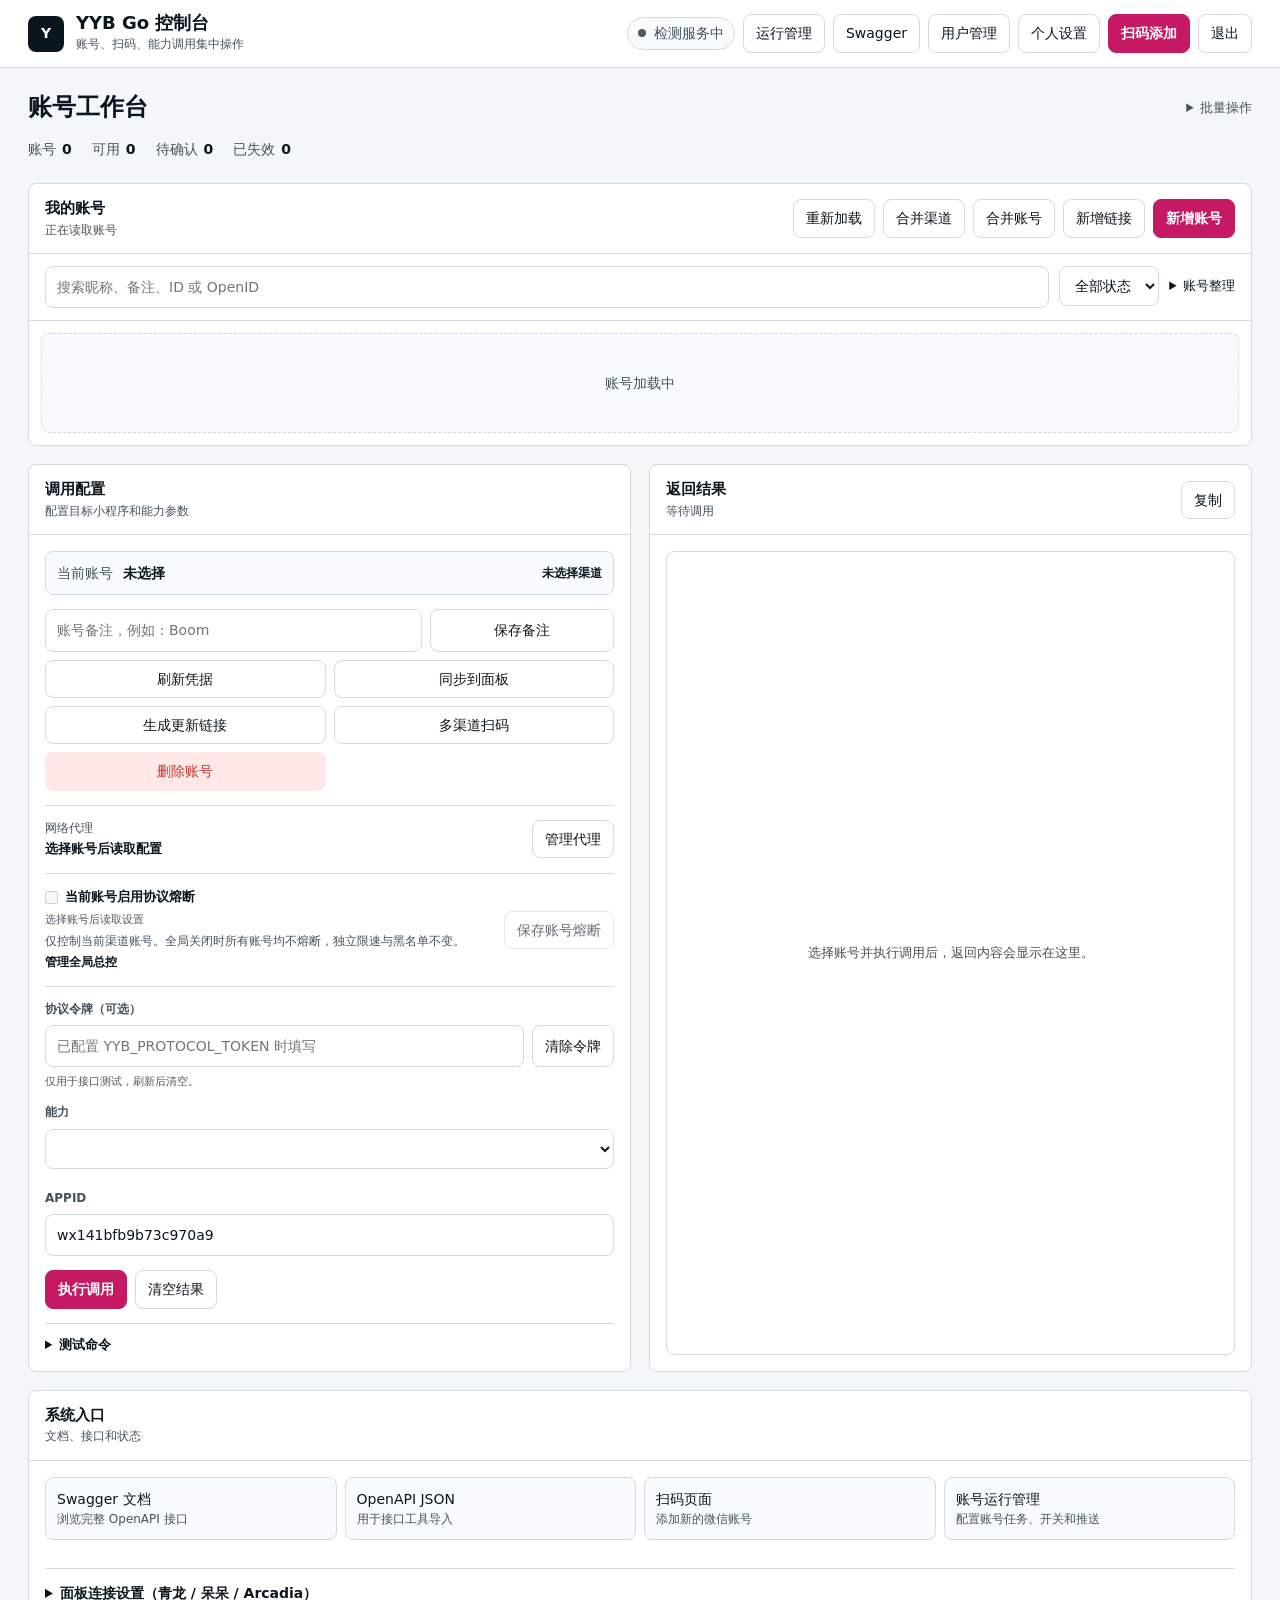
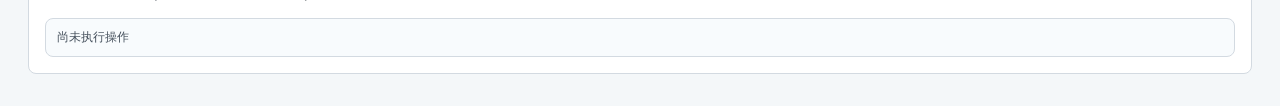
==== resource/templates/index.html @ 667f65d4 "feat(proxy): 出口探测、LongLink 探测与品赞/巨量配置库 本地版本 99.3.2，基于上游 v0.3.4；fork 主版本 99 不占用上游版本号。  - 小程序调用默认跟随账号连" ====
<!DOCTYPE html>
<html lang="zh-CN">
<head>
  <meta charset="UTF-8">
  <meta name="viewport" content="width=device-width, initial-scale=1.0">
  <title>工作台 - YYB Go</title>
  <link rel="stylesheet" href="/static/css/platform.css?v=20261109-ui">
  <link rel="stylesheet" href="/static/css/skin-clean.css?v=20261103-skin">
  <script>try{if(localStorage.getItem("yyb-skin")==="clean")document.documentElement.dataset.skin="clean"}catch(e){}</script>
  <style>
    :root {
      color-scheme: light;
      --bg: oklch(1 0 0);
      --bg-soft: oklch(0.974 0.004 250);
      --surface: oklch(0.986 0.004 250);
      --surface-strong: oklch(0.948 0.009 250);
      --ink: oklch(0.19 0.025 252);
      --muted: oklch(0.43 0.025 252);
      --faint: oklch(0.46 0.018 252);
      --line: oklch(0.885 0.012 250);
      --primary: oklch(0.54 0.205 3);
      --primary-hover: oklch(0.48 0.195 3);
      --accent: oklch(0.44 0.112 190);
      --accent-soft: oklch(0.94 0.027 190);
      --success: oklch(0.55 0.135 145);
      --success-soft: oklch(0.94 0.035 145);
      --warning: oklch(0.68 0.135 78);
      --warning-soft: oklch(0.955 0.04 78);
      --danger: oklch(0.55 0.18 25);
      --danger-soft: oklch(0.955 0.032 25);
      --code-bg: oklch(0.16 0.022 252);
      --code-ink: oklch(0.96 0.006 250);
      --radius: 8px;
      --topbar-h: 68px;
    }

    * {
      box-sizing: border-box;
    }

    html {
      height: 100%;
    }

    body {
      min-height: 100%;
      margin: 0;
      background: var(--bg-soft);
      color: var(--ink);
      font-family: ui-sans-serif, system-ui, -apple-system, BlinkMacSystemFont, "Segoe UI", "Microsoft YaHei", sans-serif;
      font-size: 14px;
      line-height: 1.45;
    }

    button,
    input,
    select,
    textarea {
      font: inherit;
    }

    button {
      cursor: pointer;
    }

    .app {
      min-height: 100vh;
      display: flex;
      flex-direction: column;
    }

    .topbar {
      height: var(--topbar-h);
      display: flex;
      align-items: center;
      justify-content: space-between;
      gap: 18px;
      padding: 0 28px;
      background: var(--bg);
      border-bottom: 1px solid var(--line);
      position: sticky;
      top: 0;
      z-index: 10;
    }

    .brand {
      display: flex;
      align-items: center;
      gap: 12px;
      min-width: 0;
    }

    .mark {
      width: 36px;
      height: 36px;
      border-radius: var(--radius);
      display: grid;
      place-items: center;
      background: var(--ink);
      color: var(--bg);
      font-weight: 800;
      letter-spacing: 0;
    }

    .brand-title {
      margin: 0;
      font-size: 18px;
      font-weight: 760;
      letter-spacing: 0;
      line-height: 1.1;
    }

    .brand-subtitle {
      margin-top: 3px;
      color: var(--muted);
      font-size: 12px;
      white-space: nowrap;
      overflow: hidden;
      text-overflow: ellipsis;
    }

    .top-actions,
    .panel-actions,
    .inline-actions {
      display: flex;
      align-items: center;
      gap: 8px;
      flex-wrap: wrap;
    }

    .btn {
      min-height: 36px;
      border: 1px solid transparent;
      border-radius: var(--radius);
      padding: 8px 12px;
      display: inline-flex;
      align-items: center;
      justify-content: center;
      gap: 7px;
      background: var(--bg);
      color: var(--ink);
      text-decoration: none;
      transition: background 160ms ease, border-color 160ms ease, color 160ms ease;
    }

    .btn:hover {
      background: var(--surface-strong);
    }

    .btn:focus-visible,
    .account-card:focus-visible,
    .quick-link:focus-visible {
      outline: 3px solid oklch(0.82 0.08 190);
      outline-offset: 2px;
    }

    .btn.primary {
      background: var(--primary);
      color: var(--bg);
      border-color: var(--primary);
      font-weight: 700;
    }

    .btn.primary:hover {
      background: var(--primary-hover);
      border-color: var(--primary-hover);
    }

    .btn.secondary {
      border-color: var(--line);
    }

    .btn.danger {
      color: var(--danger);
      border-color: var(--danger-soft);
      background: var(--danger-soft);
    }

    .btn:disabled {
      cursor: not-allowed;
      opacity: 0.62;
    }

    .status-pill {
      min-height: 30px;
      border-radius: 999px;
      display: inline-flex;
      align-items: center;
      gap: 8px;
      padding: 5px 10px;
      border: 1px solid var(--line);
      color: var(--muted);
      background: var(--surface);
      white-space: nowrap;
    }

    .status-dot {
      width: 8px;
      height: 8px;
      border-radius: 50%;
      background: var(--faint);
      flex: 0 0 auto;
    }

    .status-pill.ok .status-dot,
    .account-status.alive .status-dot {
      background: var(--success);
    }

    .status-pill.bad .status-dot,
    .account-status.expired .status-dot {
      background: var(--danger);
    }

    .account-status.warning .status-dot {
      background: var(--warning);
    }

    .shell {
      width: min(1440px, 100%);
      margin: 0 auto;
      padding: 22px 28px 32px;
      display: grid;
      grid-template-columns: minmax(0, 1fr);
      gap: 18px;
    }

    .overview {
      display: grid;
      grid-template-columns: minmax(0, 1fr) auto;
      gap: 18px;
      align-items: stretch;
    }

    .summary {
      min-width: 0;
      padding: 0;
      display: grid;
      gap: 8px;
    }

    .summary h2 {
      margin: 0;
      font-size: 24px;
      font-weight: 760;
      letter-spacing: 0;
      text-wrap: balance;
    }

    .stat-row {
      display: flex;
      flex-wrap: wrap;
      gap: 8px;
    }

    .stat-chip {
      min-height: 32px;
      display: inline-flex;
      align-items: center;
      gap: 6px;
      padding: 2px 12px 2px 0;
      color: var(--muted);
    }

    .stat-chip strong {
      color: var(--ink);
      font-weight: 760;
    }

    .quick-actions {
      align-self: start;
      color: var(--muted);
    }
    .quick-actions summary, .account-maintenance summary { cursor:pointer; padding:9px 0; font-size:13px; }
    .quick-actions .inline-actions, .account-maintenance .inline-actions { margin-top:8px; }
    .account-filters { display:flex; flex-wrap:wrap; align-items:start; gap:10px; padding:12px 16px; border-bottom:1px solid var(--line); }
    .account-search { flex:1 1 240px; }
    .account-maintenance .inline-actions { flex-direction:column; }
    .account-filters .input { min-height:40px; }
    .account-maintenance summary { padding:0; line-height:40px; }
    #accountWorkspace, #callWorkspace { scroll-margin-top:80px; }
    .mobile-account-actions { display:none; }
    .sr-only { position:absolute; width:1px; height:1px; overflow:hidden; clip-path:inset(50%); white-space:nowrap; }

    .account-band,
    .panel {
      background: var(--bg);
      border: 1px solid var(--line);
      border-radius: var(--radius);
    }

    .section-head {
      min-height: 58px;
      display: flex;
      align-items: center;
      justify-content: space-between;
      gap: 14px;
      padding: 14px 16px;
      border-bottom: 1px solid var(--line);
    }

    .section-title {
      display: grid;
      gap: 2px;
      min-width: 0;
    }

    .section-title h3 {
      margin: 0;
      font-size: 15px;
      font-weight: 760;
      letter-spacing: 0;
    }

    .section-title p {
      margin: 0;
      color: var(--muted);
      font-size: 12px;
      white-space: nowrap;
      overflow: hidden;
      text-overflow: ellipsis;
    }

    .account-strip {
      padding: 12px;
      display: grid;
      grid-template-columns: repeat(auto-fill, minmax(min(100%, 260px), 1fr));
      gap: 12px;
      align-content: start;
      align-items: stretch;
      min-height: 112px;
    }

    .account-card {
      position: relative;
      isolation: isolate;
      overflow: hidden;
      width: 100%;
      min-width: 0;
      padding: 12px;
      border: 1px solid var(--line);
      border-radius: 10px;
      background: var(--surface);
      color: var(--ink);
      text-align: left;
      display: grid;
      grid-template-columns: 32px minmax(0, 1fr);
      /* identity / lifecycle (takes the slack) / actions, so actions line up across a row */
      grid-template-rows: auto minmax(0, 1fr) auto;
      gap: 10px;
      align-items: start;
      transition: background 180ms cubic-bezier(0.25, 1, 0.5, 1), border-color 180ms cubic-bezier(0.25, 1, 0.5, 1), box-shadow 180ms cubic-bezier(0.25, 1, 0.5, 1);
    }

    .account-card.alive {
      border-color: var(--line);
      background: var(--bg);
    }

    .account-card.alive .account-status {
      color: oklch(0.43 0.12 145);
      font-weight: 680;
    }

    .account-card.warning {
      background: oklch(0.99 0.008 82);
    }

    .account-card.warning .account-status {
      color: oklch(0.47 0.11 72);
      font-weight: 680;
    }

    .account-card.expired {
      background: var(--bg-soft);
    }

    .account-card.expired .avatar,
    .account-card.expired .account-main {
      opacity: 1;
      filter: grayscale(0.88) saturate(0.35);
      transition: opacity 420ms cubic-bezier(0.25, 1, 0.5, 1), filter 420ms cubic-bezier(0.25, 1, 0.5, 1);
    }

    .account-card.expired .account-status {
      color: oklch(0.42 0.12 24);
      font-weight: 760;
    }

    .account-card.expired::after {
      content: attr(data-state-label);
      position: absolute;
      right: 16px;
      top: 100px;
      z-index: 2;
      padding: 4px 10px 3px;
      border: 3px double oklch(0.49 0.19 24 / 0.72);
      border-radius: 4px;
      color: oklch(0.45 0.2 24 / 0.76);
      background: oklch(0.97 0.02 24 / 0.48);
      box-shadow: 0 0 0 1px oklch(0.99 0 0 / 0.5), 0 2px 8px oklch(0.35 0.12 24 / 0.12);
      font-size: 13px;
      font-weight: 900;
      letter-spacing: 0.16em;
      line-height: 1.1;
      text-indent: 0.16em;
      transform: rotate(-13deg);
      pointer-events: none;
    }

    .account-card.expired.expired-alert {
      animation: expired-neon-alert 2.35s cubic-bezier(0.22, 1, 0.36, 1);
    }

    .account-card.expired.expired-alert::after {
      animation: expired-stamp-in 720ms cubic-bezier(0.16, 1, 0.3, 1) 260ms both;
    }

    .account-card.expired.expired-alert .avatar,
    .account-card.expired.expired-alert .account-main {
      animation: expired-content-dim 2.35s cubic-bezier(0.22, 1, 0.36, 1);
    }

    @keyframes expired-neon-alert {
      0%, 22% {
        border-color: oklch(0.61 0.24 24);
        background: oklch(0.965 0.04 24);
        box-shadow: 0 0 0 2px oklch(0.68 0.25 24 / 0.34), 0 0 22px oklch(0.61 0.25 24 / 0.56), inset 0 0 18px oklch(0.65 0.19 24 / 0.12);
      }
      38% {
        border-color: oklch(0.78 0.08 24);
        box-shadow: 0 0 0 1px oklch(0.68 0.21 24 / 0.18), 0 0 7px oklch(0.61 0.25 24 / 0.2);
      }
      52% {
        border-color: oklch(0.62 0.21 24);
        background: oklch(0.965 0.026 24);
        box-shadow: 0 0 0 2px oklch(0.68 0.22 24 / 0.24), 0 0 15px oklch(0.61 0.23 24 / 0.34);
      }
      100% {
        border-color: oklch(0.78 0.025 20);
        background: oklch(0.94 0.008 20);
        box-shadow: inset 0 0 0 1px oklch(0.74 0.03 20 / 0.22);
      }
    }

    @keyframes expired-stamp-in {
      0% { opacity: 0; transform: rotate(-13deg) scale(1.42); filter: blur(2px); }
      54% { opacity: 0.96; transform: rotate(-13deg) scale(0.96); filter: blur(0); }
      100% { opacity: 1; transform: rotate(-13deg) scale(1); filter: blur(0); }
    }

    @keyframes expired-content-dim {
      0%, 32% { opacity: 0.92; filter: grayscale(0.15) saturate(0.9); }
      100% { opacity: 1; filter: grayscale(0.88) saturate(0.35); }
    }

    .account-card.refreshed-success {
      animation: refresh-success-pulse 1.8s cubic-bezier(0.22, 1, 0.36, 1);
    }
    @keyframes refresh-success-pulse {
      0% {
        box-shadow: 0 0 0 3px oklch(0.65 0.2 145 / 0.55), 0 8px 24px oklch(0.65 0.2 145 / 0.2);
        border-color: oklch(0.65 0.2 145);
      }
      100% {
        box-shadow: 0 3px 10px oklch(0.2 0.025 252 / .06);
      }
    }

    .account-card:hover {
      border-color: oklch(0.79 0.025 250);
      box-shadow: 0 3px 10px oklch(0.2 0.025 252 / .06);
    }

    .account-card.expired:hover {
      background: oklch(0.955 0.01 20);
      border-color: oklch(0.69 0.08 24);
    }

    .account-card.selected {
      background: oklch(0.978 0.01 3);
      border-color: oklch(0.7 0.13 3);
      box-shadow: 0 0 0 1px oklch(0.7 0.13 3 / .15);
    }

    .account-card.expired.selected {
      background: oklch(0.962 0.008 20);
      box-shadow: inset 0 0 0 1px oklch(0.72 0.07 24);
    }

    .avatar {
      width: 32px;
      height: 32px;
      border-radius: 10px;
      overflow: hidden;
      background: var(--surface-strong);
      border: 1px solid var(--line);
      display: grid;
      place-items: center;
      color: var(--muted);
      font-weight: 760;
    }

    .avatar img {
      width: 100%;
      height: 100%;
      object-fit: cover;
      display: block;
    }

    .account-main {
      min-width: 0;
      display: grid;
      gap: 3px;
    }

    .account-header {
      min-width: 0;
      min-height: 24px;
      display: flex;
      align-items: center;
      justify-content: space-between;
      gap: 8px;
    }

    .account-header-tools { display:flex;align-items:center;gap:7px;flex-shrink:0; }
    .scan-channel-badge { display:inline-flex;align-items:center;justify-content:center;width:23px;height:23px;border:1px solid var(--border,#d9e3e5);border-radius:7px;background:#fff; }
    .scan-channel-badge img { width:17px;height:17px;object-fit:contain; }

    .account-name {
      min-width: 0;
      overflow: hidden;
      text-overflow: ellipsis;
      white-space: nowrap;
      font-weight: 760;
    }
    .account-select { border:0; padding:0; background:transparent; color:inherit; font:inherit; font-size:14px; font-weight:650; text-align:left; cursor:pointer; }
    .account-select::after { content:""; position:absolute; inset:0; z-index:1; }
    .account-card:focus-within { outline:2px solid var(--platform-accent); outline-offset:3px; }

    .account-status {
      display: inline-flex;
      align-items: center;
      gap: 7px;
      color: var(--muted);
      font-size: 12px;
      white-space: nowrap;
      flex: 0 0 auto;
    }
    .account-status-toggle { position:relative; z-index:3; border:0; border-radius:4px; padding:3px 5px; background:transparent; cursor:pointer; font:inherit; font-size:12px; }
    .account-status-toggle:hover, .account-status-toggle[aria-expanded="true"] { background:var(--warning-soft); }
    .account-status-toggle svg { width:12px; height:12px; fill:none; stroke:currentColor; stroke-width:1.7; }
    .account-row-actions { grid-column:1 / -1; display:flex; justify-content:flex-end; align-items:center; gap:6px; }
    .account-row-actions .btn { position:relative; z-index:3; min-height:32px; padding:6px 10px; }

    .account-confirm-actions {
      grid-column:1 / -1;
      display: flex;
      align-items:center;
      gap: 8px;
      border-top:1px solid var(--line);
      padding-top:8px;
      font-size:12px;
      color:var(--muted);
    }
    .account-confirm-actions > span { margin-right:auto; }

    .account-confirm-actions .btn {
      position:relative;
      z-index:3;
      min-height: 34px;
      padding: 5px 9px;
      font-size: 12px;
    }

    .account-meta {
      color: var(--faint);
      font-size: 12px;
      overflow: hidden;
      text-overflow: ellipsis;
      white-space: nowrap;
    }

    .account-openid {
      color: var(--muted);
      font-family: ui-monospace, SFMono-Regular, Menlo, Consolas, "Liberation Mono", monospace;
      font-size: 11px;
      line-height: 1.45;
      overflow: hidden;
      text-overflow: ellipsis;
      white-space: nowrap;
    }

    .empty-state {
      grid-column: 1 / -1;
      min-height: 100px;
      display: grid;
      place-items: center;
      color: var(--muted);
      border: 1px dashed var(--line);
      border-radius: var(--radius);
      background: var(--surface);
      padding: 18px;
      text-align: center;
    }

    .work-grid {
      display: grid;
      grid-template-columns: minmax(360px, 0.95fr) minmax(420px, 1.15fr) minmax(260px, 0.65fr);
      gap: 18px;
      align-items: stretch;
    }

    .panel-body {
      padding: 16px;
      display: grid;
      gap: 14px;
    }

    .form-grid {
      display: grid;
      gap: 14px;
    }

    .field {
      display: grid;
      gap: 7px;
    }

    .field label {
      color: var(--muted);
      font-size: 12px;
      font-weight: 680;
    }

    .protocol-token-control { display: flex; gap: 8px; }
    .protocol-token-control .input { min-width: 0; }
    .protocol-token-control .btn { flex-shrink: 0; }
    #protocolTokenInput[aria-invalid="true"] { border-color: var(--danger); }

    .input,
    .select,
    .textarea {
      width: 100%;
      border: 1px solid var(--line);
      border-radius: var(--radius);
      background: var(--bg);
      color: var(--ink);
      padding: 10px 11px;
      outline: none;
      transition: border-color 160ms ease, background 160ms ease;
    }

    .input:focus,
    .select:focus,
    .textarea:focus {
      border-color: var(--accent);
      background: var(--surface);
    }

    .textarea {
      min-height: 164px;
      resize: vertical;
      font-family: ui-monospace, SFMono-Regular, Menlo, Consolas, "Liberation Mono", monospace;
      line-height: 1.55;
      font-size: 13px;
    }

    .selected-account {
      min-height: 44px;
      border: 1px solid var(--line);
      border-radius: var(--radius);
      background: var(--surface);
      padding: 10px 11px;
      display: flex;
      align-items: center;
      justify-content: space-between;
      gap: 10px;
      color: var(--muted);
    }

    .selected-account strong {
      flex: 1;
      min-width: 0;
      color: var(--ink);
      overflow: hidden;
      text-overflow: ellipsis;
      white-space: nowrap;
    }

    .test-provider { flex-shrink: 0; font-size: 12px; font-weight: 700; color: var(--ink); }
    .test-command { min-width: 0; border-top: 1px solid var(--line); padding-top: 12px; }
    .test-command summary { cursor: pointer; font-size: 13px; font-weight: 650; }
    .command-toolbar { display: flex; flex-wrap: wrap; align-items: center; gap: 8px; margin: 12px 0 8px; }
    .command-toolbar label { font-size: 12px; color: var(--muted); }
    .command-toolbar .select { width: auto; flex: 1; min-width: 100px; }
    .command-preview { max-height: 260px; overflow: auto; margin: 0; padding: 12px; border-radius: var(--radius); background: var(--code-bg); color: var(--code-ink); font: 12px/1.6 ui-monospace, Consolas, monospace; white-space: pre-wrap; overflow-wrap: anywhere; }
    .test-command .field-note { display: block; margin-top: 8px; line-height: 1.6; }

    .account-tools {
      display: grid;
      grid-template-columns: repeat(6, minmax(0, 1fr));
      gap: 8px;
    }

    .account-tools .input { grid-column: span 4; min-width: 0; }
    .account-tools .btn { grid-column: span 3; }
    .account-tools #saveRemarkBtn { grid-column: span 2; }

    .proxy-summary {
      display: flex;
      align-items: center;
      justify-content: space-between;
      gap: 12px;
      padding-top: 14px;
      border-top: 1px solid var(--line);
    }

    .proxy-summary + .form-grid { padding-top: 14px; border-top: 1px solid var(--line); }

    .proxy-summary-copy { min-width: 0; }
    .proxy-summary-copy span { display: block; margin-bottom: 3px; color: var(--muted); font-size: 12px; }
    .proxy-summary-copy strong { display: block; overflow-wrap: anywhere; font-size: 13px; }
    .proxy-summary-copy label { display: flex; align-items: center; gap: 7px; color: var(--ink); font-size: 13px; font-weight: 650; }
    .proxy-summary-copy label input { margin: 0; accent-color: var(--platform-accent); }
    .proxy-summary-copy .field-note { display: block; margin: 4px 0 0; line-height: 1.55; }
    .proxy-summary-copy a { display: inline-block; margin-top: 4px; color: var(--platform-accent); font-size: 12px; font-weight: 600; text-decoration: none; }
    .proxy-summary-copy a:hover { text-decoration: underline; }
    .proxy-summary .btn { flex: 0 0 auto; }

    .integration {
      margin-top: 14px;
      padding-top: 14px;
      border-top: 1px solid var(--line);
    }

    .integration summary {
      cursor: pointer;
      font-weight: 700;
    }

    .integration .form-grid { margin-top: 12px; }

    .field-note {
      color: var(--faint);
      font-size: 11px;
    }

    .account-lifecycle { grid-column:1 / -1; min-width:0; display:grid; gap:8px; padding-top:8px; border-top:1px solid var(--line); }
    .lifecycle-row { display:grid; grid-template-columns:60px minmax(36px,1fr) 100px; align-items:center; gap:8px; color:var(--muted); font-size:12px; line-height:1.3; }
    .lifecycle-label { white-space:nowrap; }
    .lifecycle-track { height:4px; overflow:hidden; border-radius:999px; background:var(--surface-strong); }
    .lifecycle-track span { display:block; height:100%; border-radius:inherit; background:var(--lifecycle-color,#29934a); transition:width 180ms ease,background-color 180ms ease; }
    .lifecycle-value { min-width:72px; text-align:right; color:var(--faint); white-space:nowrap; font-variant-numeric:tabular-nums; }
    .lifecycle-note { color:var(--muted); font-size:11px; }
    .lifecycle-inactive {
      color: var(--muted);
      font-size: 12px;
      min-height: 72px;
      padding-right: 88px;
      display: flex;
      flex-direction: column;
      justify-content: center;
      gap: 4px;
    }
    .lifecycle-inactive-title {
      color: var(--muted);
    }
    .lifecycle-expired-time {
      color: oklch(0.52 0.16 25);
      font-size: 11px;
      font-weight: 600;
      display: inline-flex;
      align-items: center;
      gap: 4px;
    }

    .result-panel { display: flex; flex-direction: column; }

    .result-panel .panel-body {
      flex: 1 1 auto;
      display: flex;
      flex-direction: column;
      gap: 10px;
      min-height: 0;
    }

    .result-box {
      flex: 1 1 0;
      min-height: 360px;
      margin: 0;
      overflow: auto;
      border-radius: var(--radius);
      background: var(--code-bg);
      color: var(--code-ink);
      padding: 14px;
      font-family: ui-monospace, SFMono-Regular, Menlo, Consolas, "Liberation Mono", monospace;
      font-size: 13px;
      line-height: 1.55;
      white-space: pre-wrap;
      word-break: break-word;
    }

    .result-box.error {
      color: oklch(0.86 0.075 25);
    }

    .result-box.is-empty {
      display: grid;
      place-items: center;
      min-height: 120px;
      border: 1px solid var(--line);
      background: var(--platform-bg);
      color: var(--muted);
      font-family: inherit;
      text-align: center;
    }

    .quick-list {
      display: grid;
      gap: 8px;
    }

    .quick-link {
      border: 1px solid var(--line);
      border-radius: var(--radius);
      padding: 11px;
      background: var(--surface);
      color: var(--ink);
      text-decoration: none;
      display: grid;
      gap: 2px;
      transition: background 160ms ease, border-color 160ms ease;
    }

    .quick-link:hover {
      background: var(--bg);
      border-color: oklch(0.78 0.035 190);
    }

    .quick-link span {
      color: var(--muted);
      font-size: 12px;
    }

    .log-line {
      padding: 10px 11px;
      border-radius: var(--radius);
      background: var(--surface);
      border: 1px solid var(--line);
      color: var(--muted);
      font-size: 12px;
    }

    .hidden {
      display: none !important;
    }

    dialog.link-dialog {
      width: min(560px, calc(100vw - 32px));
      max-width: 560px;
      padding: 0;
      border: 1px solid var(--line);
      border-radius: 16px;
      background: var(--bg);
      color: var(--ink);
      box-shadow: 0 24px 70px oklch(0.18 0.04 210 / 0.24);
    }

    dialog.link-dialog::backdrop {
      background: oklch(0.18 0.04 210 / 0.48);
      backdrop-filter: blur(2px);
    }

    .link-dialog-body { padding: 22px; }
    .link-dialog-head { display:flex; align-items:flex-start; justify-content:space-between; gap:16px; margin-bottom:16px; }
    .link-dialog-head h2 { margin:0; font-size:18px; line-height:1.25; }
    .link-dialog-head p { margin:5px 0 0; color:var(--muted); font-size:12px; line-height:1.5; }
    .link-dialog-close { min-width:34px; min-height:34px; padding:4px; border:1px solid var(--line); border-radius:var(--radius); background:transparent; color:var(--muted); font-size:20px; line-height:1; cursor:pointer; }
    .link-dialog-close:hover { background:var(--surface-strong); color:var(--ink); }
    .link-dialog-close:focus-visible { outline:3px solid oklch(0.82 0.08 190); outline-offset:2px; }
    .link-dialog-url { display:flex; gap:8px; align-items:stretch; }
    .link-dialog-url .input { min-width:0; flex:1; font-family:ui-monospace,SFMono-Regular,Consolas,monospace; font-size:12px; }
    .link-dialog-meta { margin-top:10px; color:var(--muted); font-size:12px; line-height:1.5; overflow-wrap:anywhere; }
    .link-dialog-footnote { margin:14px 0 0; color:var(--muted); font-size:12px; line-height:1.55; }
    .link-dialog-existing { margin:0 0 14px; padding:10px 12px; border:1px solid oklch(0.86 0.07 75); border-radius:var(--radius); background:oklch(0.98 0.02 90); }
    .link-dialog-existing-row { display:flex; align-items:center; justify-content:space-between; gap:10px; padding:8px 0; border-top:1px solid oklch(0.91 0.04 85); font-size:12px; }
    .link-dialog-existing-row:first-child { border-top:0; }
    .link-dialog-existing-row .inline-actions { margin:0; }
    .link-dialog-existing-row .btn { padding:6px 8px; font-size:12px; }
    @media (max-width:520px) { .link-dialog-body { padding:18px; } .link-dialog-url { flex-direction:column; } .link-dialog-url .btn { width:100%; } .link-dialog-existing-row { align-items:flex-start; flex-direction:column; } }

    @media (max-width: 1360px) {
      .work-grid {
        grid-template-columns: minmax(0, 1fr);
      }

      .result-box { flex: 0 0 auto; max-height: 560px; }

      .quick-actions {
        min-width: 0;
      }
    }

    /* Laptop widths: configuration beside its output, entries as one row underneath. */
    @media (min-width: 1080px) and (max-width: 1360px) {
      .work-grid { grid-template-columns: repeat(2, minmax(0, 1fr)); }
      .work-grid > aside { grid-column: 1 / -1; }
      .work-grid > aside .quick-list { grid-template-columns: repeat(4, minmax(0, 1fr)); }
      .result-box { flex: 1 1 0; max-height: none; }
    }

    @media (max-width: 760px) {
      .overview { grid-template-columns:minmax(0,1fr) auto; gap:8px; }
      .overview .quick-actions { align-self:end; }
      .stat-row { gap:6px; font-size:12px; }
      .stat-chip { padding-right:2px; gap:4px; }
      #accountWorkspace > .section-head { flex-direction:column; align-items:stretch; }
      #accountWorkspace > .section-head .section-title { display:flex; align-items:center; gap:12px; }
      #accountWorkspace > .section-head .panel-actions { width:100%; display:grid; grid-template-columns:repeat(3,minmax(0,1fr)); }
      #accountWorkspace > .section-head .btn { padding:8px; white-space:nowrap; }
      .account-filters { padding:12px; }
      .account-search { flex-basis:100%; }
      .account-maintenance { margin-left:auto; }
      .topbar {
        height: auto;
        align-items: flex-start;
        flex-direction: column;
        padding: 14px 16px;
      }

      .top-actions {
        width: 100%;
        display: grid;
        grid-template-columns: repeat(2, minmax(0, 1fr));
      }

      .top-actions .btn,
      .top-actions .status-pill {
        width: 100%;
      }

      .shell {
        padding: 16px;
      }

      .section-head {
        align-items: flex-start;
        flex-direction: column;
      }

      .panel-actions,
      .inline-actions {
        width: 100%;
      }

      .panel-actions .btn,
      .inline-actions .btn {
        flex: 1;
      }

      .proxy-summary { align-items: stretch; flex-direction: column; }
      .proxy-summary .btn { width: 100%; }

      .account-strip {
        grid-template-columns: minmax(0, 1fr);
        /* Let the queue grow with its cards; clipping here hides later cards
           behind the following workspace on mobile. */
        max-height: none;
        overflow: visible;
      }

      .account-card.expired::after {
        right: 16px;
        top: 100px;
        font-size: 13px;
      }
    }

    @media (max-width: 860px) {
      .account-strip { grid-template-columns:minmax(0,1fr); }
      .account-card { grid-template-columns:32px minmax(0,1fr); padding:12px; column-gap:10px; min-height:0; }
      .account-header { min-height:28px; }
      .account-status-toggle { min-height:44px; margin-block:-8px; }
      .account-row-actions { display:none; }
      .account-lifecycle { grid-column:1 / -1; gap:6px; }
      .account-lifecycle.lifecycle-inactive { min-height:66px; }
      .account-select { font-size:15px; }
      .account-confirm-actions .btn { min-height:44px; }
      .mobile-account-actions:not([hidden]) { display:grid; grid-column:1 / -1; gap:10px; padding:12px; border:1px solid var(--line); border-radius:10px; background:oklch(0.978 0.01 3); scroll-margin:80px 0 20px; }
      .mobile-account-actions strong { font-size:13px; overflow-wrap:anywhere; }
      .mobile-account-buttons { display:grid; grid-template-columns:repeat(2,minmax(0,1fr)); gap:8px; }
      .platform-main .mobile-account-buttons .btn { padding:8px 4px; }
      .platform-main .mobile-account-buttons .btn, #accountWorkspace > .section-head .btn { min-height:44px; }
      .mobile-account-actions p { margin:0; font-size:12px; color:var(--muted); overflow-wrap:anywhere; }
    }

    @media (prefers-reduced-motion: reduce) {
      *,
      *::before,
      *::after {
        scroll-behavior: auto !important;
        transition-duration: 1ms !important;
        animation-duration: 1ms !important;
        animation-delay: 0ms !important;
        animation-iteration-count: 1 !important;
      }

      .account-card.expired.expired-alert {
        animation: none !important;
      }

      .account-card.expired.expired-alert::after {
        animation: none !important;
      }

      .account-card.expired.expired-alert .avatar,
      .account-card.expired.expired-alert .account-main {
        animation: none !important;
      }

      .account-card.refreshed-success {
        animation: none !important;
      }
    }
  </style>
  <link rel="stylesheet" href="/static/css/scan-channel.css?v=049">
  <link rel="stylesheet" href="/static/css/multi-channel.css?v=20261109">
  <script src="/static/js/scan-channel.js?v=094"></script>
  <script src="/static/js/fleet-ui.js?v=20261109"></script>
</head>
<body>
  <div class="app">
    <header class="topbar">
      <div class="brand">
        <div class="mark" aria-hidden="true">Y</div>
        <div>
          <h1 class="brand-title">YYB Go 控制台</h1>
          <div class="brand-subtitle">账号、扫码、能力调用集中操作</div>
        </div>
      </div>
      <div class="top-actions">
        <span class="status-pill" id="healthPill"><span class="status-dot"></span><span>检测服务中</span></span>
        <a class="btn secondary" href="/runs">运行管理</a>
        <a class="btn secondary" href="/docs/index.html">Swagger</a>
        <a class="btn secondary" id="usersNav" href="/users">用户管理</a>
        <a class="btn secondary" href="/settings">个人设置</a>
        <a class="btn primary" href="/scan">扫码添加</a>
        <button class="btn secondary" id="logoutBtn" type="button" title="退出登录">退出</button>
      </div>
    </header>

    <main class="shell">
      <section class="overview" aria-label="控制台概览">
        <div class="summary">
          <h2>账号工作台</h2>
          <div class="stat-row" aria-label="运行统计">
            <span class="stat-chip">账号 <strong id="accountCount">0</strong></span>
            <span class="stat-chip ok">可用 <strong id="aliveCount">0</strong></span>
            <span class="stat-chip warn">待确认 <strong id="pendingCount">0</strong></span>
            <span class="stat-chip fail">已失效 <strong id="expiredCount">0</strong></span>
            <span hidden>能力 <strong id="featureCount">0</strong>权限 <strong id="currentRoleText">读取中</strong>调用额度 <strong id="currentQuotaText">无限制</strong>当前 <strong id="currentAccountText">未选择</strong></span>
          </div>
        </div>
        <details class="quick-actions">
          <summary>批量操作</summary>
          <div class="inline-actions">
            <button class="btn" id="refreshAllBtn" type="button">刷新存活</button>
            <button class="btn" id="resyncAllBtn" type="button">同步资料</button>
            <button class="btn" id="syncAllQingLongBtn" type="button">同步全部账号到青龙</button>
          </div>
        </details>
      </section>

      <section class="account-band" id="accountWorkspace" aria-label="账号队列">
        <div class="section-head">
          <div class="section-title">
            <h3>我的账号</h3>
            <p id="accountFilterCount" role="status">正在读取账号</p>
          </div>
          <div class="panel-actions">
            <button class="btn secondary" id="reloadAccountsBtn" type="button">重新加载</button>
            <button class="btn secondary" id="mergeChannelsBtn" type="button" title="把同一个微信在不同渠道扫出的几个 ID 合并成一个多渠道账号，脚本只需保留主账号">合并渠道</button>
            <button class="btn secondary" id="mergeAccountsBtn" type="button" title="合并误新增的重复账号：来源账号的授权移入保留的 ID，来源 ID 会被删除">合并账号</button>
            <button class="btn secondary" id="addAccountLinkBtn" type="button" title="生成只能录入新 YYB 账号的一次性扫码链接">新增链接</button>
            <a class="btn primary" href="/scan">新增账号</a>
          </div>
        </div>
        <div class="account-filters">
          <label class="account-search"><span class="sr-only">搜索账号</span><input class="input" id="accountSearch" type="search" placeholder="搜索昵称、备注、ID 或 OpenID" autocomplete="off"></label>
          <label><span class="sr-only">账号状态</span><select class="input" id="accountStatusFilter"><option value="all">全部状态</option><option value="alive">可用</option><option value="pending">待确认</option><option value="expired">已失效</option></select></label>
          <details class="account-maintenance"><summary>账号整理</summary><div class="inline-actions"><button class="btn secondary" id="repairAccountsBtn" type="button" title="清理未完成扫码残留并释放空缺 ID">清理扫码残留</button><button class="btn secondary" id="compactAccountsBtn" type="button" title="迁移现有账号到连续 ID，不删除账号">压缩账号 ID</button></div></details>
        </div>
        <div class="account-strip" id="accountStrip">
          <div class="empty-state">账号加载中</div>
        </div>
        <div class="mobile-account-actions" id="mobileAccountActions" hidden role="region" aria-labelledby="mobileAccountName">
          <strong id="mobileAccountName">当前账号</strong>
          <div class="mobile-account-buttons">
            <button class="btn primary" id="mobileUpdateAccountBtn" type="button">更新扫码</button>
            <button class="btn secondary" id="mobileRefreshAccountBtn" type="button" title="使用长效凭据强制向微信刷新当前账号短效凭据">刷新凭据</button>
            <a class="btn secondary" id="mobileProxySettingsLink" href="/proxies">管理代理</a>
            <a class="btn secondary" id="mobileMultiScanLink" href="/scan">多渠道扫码</a>
            <button class="btn secondary" id="mobileSyncAccountBtn" type="button">同步到面板</button>
          </div>
          <p id="mobileAccountFeedback" role="status" hidden></p>
        </div>
      </section>

      <section class="work-grid" id="callWorkspace" aria-label="调用工作区">
        <section class="panel" aria-label="调用配置">
          <div class="section-head">
            <div class="section-title">
              <h3>调用配置</h3>
              <p>配置目标小程序和能力参数</p>
            </div>
          </div>
          <div class="panel-body">
            <div class="selected-account">
              <span>当前账号</span>
              <strong id="selectedAccountName">未选择</strong>
              <span class="test-provider" id="testProvider" aria-live="polite">未选择渠道</span>
            </div>
            <div class="account-tools">
              <input class="input" id="accountRemarkInput" maxlength="80" placeholder="账号备注，例如：Boom">
              <button class="btn secondary" id="saveRemarkBtn" type="button">保存备注</button>
              <button class="btn secondary" id="refreshAccountBtn" type="button" title="使用长效凭据强制向微信刷新当前账号的短效凭据">刷新凭据</button>
              <button class="btn secondary" id="syncQingLongBtn" type="button">同步到面板</button>
              <button class="btn secondary" id="updateAccountLinkBtn" type="button" title="生成只能更新当前账号的一次性扫码链接">生成更新链接</button>
              <a class="btn secondary" id="multiScanLink" href="/scan" title="给当前账号补扫其他渠道，或重新扫码更新">多渠道扫码</a>
              <button class="btn danger" id="deleteAccountBtn" type="button">删除账号</button>
            </div>
            <div class="proxy-summary">
              <div class="proxy-summary-copy">
                <span>网络代理</span>
                <strong id="accountProxyStatus">选择账号后读取配置</strong>
              </div>
              <a class="btn secondary" id="proxySettingsLink" href="/proxies">管理代理</a>
            </div>
            <div class="proxy-summary">
              <div class="proxy-summary-copy">
                <label for="accountCircuitEnabled"><input id="accountCircuitEnabled" type="checkbox" disabled aria-describedby="accountCircuitStatus"> 当前账号启用协议熔断</label>
                <p class="field-note" id="accountCircuitStatus" role="status">选择账号后读取设置</p>
                <span class="field-note">仅控制当前渠道账号。全局关闭时所有账号均不熔断，独立限速与黑名单不变。</span>
                <a id="accountCircuitGlobalLink" href="/settings#circuitCard" hidden>管理全局总控</a>
              </div>
              <button class="btn secondary" id="saveAccountCircuit" type="button" disabled>保存账号熔断</button>
            </div>
            <div class="form-grid">
              <div class="field">
                <label for="protocolTokenInput">协议令牌（可选）</label>
                <div class="protocol-token-control">
                  <input class="input" id="protocolTokenInput" type="password" placeholder="已配置 YYB_PROTOCOL_TOKEN 时填写" autocomplete="off" spellcheck="false" aria-describedby="protocolTokenHelp">
                  <button class="btn secondary" id="clearProtocolTokenBtn" type="button">清除令牌</button>
                </div>
                <span class="field-note" id="protocolTokenHelp">仅用于接口测试，刷新后清空。</span>
              </div>
              <div class="field">
                <label for="featureSel">能力</label>
                <select class="select" id="featureSel" aria-describedby="featureHint"></select>
                <span class="field-note" id="featureHint" aria-live="polite"></span>
              </div>
              <div class="field">
                <label for="appidInput" id="appidLabel">APPID</label>
                <input class="input" id="appidInput" value="wx141bfb9b73c970a9" autocomplete="off" spellcheck="false">
              </div>
              <div class="field hidden" id="oauthRedirectGroup">
                <label for="oauthRedirectInput">公众号回调地址</label>
                <input class="input" id="oauthRedirectInput" type="url" placeholder="https://你的域名/callback" autocomplete="url">
              </div>
              <div class="field hidden" id="oauthScopeGroup">
                <label for="oauthScopeInput">授权范围</label>
                <select class="select" id="oauthScopeInput">
                  <option value="snsapi_base">snsapi_base（静默授权）</option>
                  <option value="snsapi_userinfo">snsapi_userinfo（用户确认）</option>
                </select>
              </div>
              <div class="field hidden" id="oauthStateGroup">
                <label for="oauthStateInput">State（可选）</label>
                <input class="input" id="oauthStateInput" maxlength="128" placeholder="留空自动生成随机值" autocomplete="off">
              </div>
              <div class="field hidden" id="payloadGroup">
                <label for="payloadInput">请求 JSON</label>
                <textarea class="textarea" id="payloadInput" spellcheck="false" placeholder="粘贴目标小程序的完整 operateWxData JSON"></textarea>
              </div>
            </div>
            <div class="inline-actions">
              <button class="btn primary" id="callBtn" type="button">执行调用</button>
              <button class="btn secondary" id="clearResultBtn" type="button">清空结果</button>
            </div>
            <details class="test-command" id="testCommand">
              <summary>测试命令</summary>
              <div class="command-toolbar">
                <label for="commandShell">格式</label>
                <select class="select" id="commandShell"><option value="bash">cURL · Bash</option><option value="powershell">PowerShell</option></select>
                <button class="btn secondary" id="copyCommandBtn" type="button">复制命令</button>
              </div>
              <pre class="command-preview" id="commandPreview" tabindex="0"></pre>
              <span class="field-note">命令跟随当前账号、能力和参数。已配置协议令牌时，请先设置环境变量 YYB_PROTOCOL_TOKEN；此处不会写入页面中填写的令牌。</span>
            </details>
          </div>
        </section>

        <section class="panel result-panel" aria-label="调用结果">
          <div class="section-head">
            <div class="section-title">
              <h3>返回结果</h3>
              <p id="resultMeta">等待调用</p>
            </div>
            <button class="btn secondary" id="copyResultBtn" type="button">复制</button>
          </div>
          <div class="panel-body">
            <pre class="result-box is-empty" id="resultBox">选择账号并执行调用后，返回内容会显示在这里。</pre>
          </div>
        </section>

        <aside class="panel" aria-label="系统入口">
          <div class="section-head">
            <div class="section-title">
              <h3>系统入口</h3>
              <p>文档、接口和状态</p>
            </div>
          </div>
          <div class="panel-body">
            <div class="quick-list">
              <a class="quick-link" href="/docs/index.html">
                Swagger 文档
                <span>浏览完整 OpenAPI 接口</span>
              </a>
              <a class="quick-link" href="/openapi.json">
                OpenAPI JSON
                <span>用于接口工具导入</span>
              </a>
              <a class="quick-link" href="/scan">
                扫码页面
                <span>添加新的微信账号</span>
              </a>
              <a class="quick-link" href="/runs">
                账号运行管理
                <span>配置账号任务、开关和推送</span>
              </a>
            </div>
            <details class="integration" id="qingLongSettings">
              <summary id="panelSettingsSummary">面板连接设置（青龙 / 呆呆 / Arcadia）</summary>
              <div class="form-grid">
                <p class="field-note" style="grid-column:1/-1">三种面板配置分别保存。切换类型可编辑对应连接，保存后该面板作为当前运行面板。</p>
                <div class="field">
                  <label for="qingLongType">面板类型</label>
                    <select class="input" id="qingLongType" onchange="updatePanelLabels(); loadQingLongConfig(true)">
                    <option value="qinglong">青龙面板 (Qinglong)</option>
                    <option value="daidai">呆呆面板 (daidai-panel)</option>
                    <option value="arcadia">Arcadia</option>
                  </select>
                </div>
                <div class="field">
                  <label for="qingLongURL" id="labelPanelURL">面板地址</label>
                  <input class="input" id="qingLongURL" placeholder="http://qinglong:5700" autocomplete="url">
                </div>
                <div class="field" id="clientIDField">
                  <label for="qingLongClientID" id="labelClientID">Client ID / App Key</label>
                  <input class="input" id="qingLongClientID" autocomplete="off">
                </div>
                <div class="field">
                  <label for="qingLongSecret" id="labelClientSecret">Client Secret / App Secret</label>
                  <input class="input" id="qingLongSecret" type="password" autocomplete="new-password">
                  <span class="field-note" id="qingLongSecretNote">保存时会先测试连接</span>
                </div>
                <div class="inline-actions">
                  <button class="btn primary" id="saveQingLongBtn" type="button">测试并保存</button>
                  <button class="btn secondary" id="clearQingLongBtn" type="button">清除配置</button>
                </div>
              </div>
            </details>
            <div class="log-line" id="panelAdminNote" hidden>面板连接由管理员统一配置；扫码成功后会自动同步到已配置的面板。</div>
            <div class="log-line" id="activityLine">尚未执行操作</div>
          </div>
        </aside>
      </section>
    </main>
  </div>

  <dialog class="link-dialog" id="mergeChannelsDialog" aria-labelledby="mergeChannelsTitle">
    <div class="link-dialog-body">
      <div class="link-dialog-head"><div><h2 id="mergeChannelsTitle">合并为多渠道账号</h2><p>同一个微信在不同渠道各扫出了一个 ID，合并后脚本只需要保留主账号，请求会在各渠道之间自动轮换。</p></div><button class="link-dialog-close" id="mergeChannelsClose" type="button" aria-label="关闭合并渠道">×</button></div>
      <div class="field"><label for="mergeChannelsPrimary">主账号</label><select class="input" id="mergeChannelsPrimary"></select><span class="field-note">脚本和面板里使用这个 ID；已是多渠道账号的可以继续补充渠道。</span></div>
      <div class="field"><label id="mergeChannelsListLabel">并入的账号</label><div class="fleet-pick-list" id="mergeChannelsList" role="group" aria-labelledby="mergeChannelsListLabel"></div></div>
      <p class="link-dialog-footnote">合并前会核对微信 unionid：不是同一个微信的账号会被拒绝，可以在结果里选择仍然合并。合并不会删除任何账号，卡片上随时可以拆分。</p>
      <div class="fleet-results" id="mergeChannelsResults" role="status" aria-live="polite"></div>
      <div class="inline-actions" style="margin-top:16px"><button class="btn secondary" id="mergeChannelsCancelBtn" type="button">取消</button><button class="btn primary" id="mergeChannelsConfirmBtn" type="button">合并</button></div>
    </div>
  </dialog>
  <dialog class="link-dialog" id="mergeAccountDialog" aria-labelledby="mergeAccountTitle">
    <div class="link-dialog-body">
      <div class="link-dialog-head"><div><h2 id="mergeAccountTitle">合并误新增账号</h2><p>将误新增账号的授权移入原 ID，不按昵称自动判断身份。</p></div><button class="link-dialog-close" id="mergeAccountClose" type="button" aria-label="关闭合并">×</button></div>
      <div class="field"><label for="mergeSourceAccount">来源账号（合并后删除此 ID）</label><select class="input" id="mergeSourceAccount"></select></div>
      <div class="field"><label for="mergeTargetAccount">保留的原账号 ID</label><select class="input" id="mergeTargetAccount"></select></div>
      <p class="link-dialog-footnote">保留原 ID 的代理、归属、备注、任务和推送设置，替换其登录授权并清理旧会话及授权链接。请确认两条记录属于你的同一微信；手动维护的来源 ID / 旧 OpenID 引用需要更新。</p>
      <p class="link-dialog-footnote" id="mergeAccountPreview" role="status">先预览，再确认合并。来源有专属任务时需先处理任务。</p>
      <div class="inline-actions" style="margin-top:16px"><button class="btn secondary" id="mergeAccountPreviewBtn" type="button">预览合并</button><button class="btn danger" id="mergeAccountConfirmBtn" type="button" disabled>确认合并</button></div>
    </div>
  </dialog>
  <dialog class="link-dialog" id="accountLinkDialog" aria-labelledby="accountLinkDialogTitle">
    <div class="link-dialog-body">
      <div class="link-dialog-head">
        <div>
          <h2 id="accountLinkDialogTitle">生成扫码链接</h2>
          <p id="accountLinkDialogDescription">链接只可使用一次，生成后请直接交给授权人。</p>
        </div>
        <button class="link-dialog-close" id="accountLinkDialogClose" type="button" aria-label="关闭">×</button>
      </div>
      <form id="accountLinkConfigPane">
        <div class="field">
          <label><input id="accountLinkMulti" type="checkbox"> 开放多渠道授权</label>
          <span class="field-note">允许同一微信逐个扫码，分别保存各渠道并归组。原账号 ID 保留，点击“完成授权”或到期后链接失效。</span>
        </div>
        <div class="field" id="accountLinkProductField">
          <label for="accountLinkProduct">本次扫码渠道</label>
          <select class="input" id="accountLinkProduct"><option value="appstore">YYB</option><option value="pcmgr">PCMgr</option><option value="gameassist">GameAssist</option></select>
          <span class="field-note" id="accountLinkProductNote">切换前会说明影响，扫码成功后保留原账号 ID。</span>
        </div>
        <div class="field">
          <label for="accountLinkTTL">链接有效期（分钟）</label>
          <input class="input" id="accountLinkTTL" type="number" min="1" max="10080" step="1" inputmode="numeric">
          <span class="field-note">范围 1 到 10080 分钟。二维码刷新不会消耗链接有效期。</span>
        </div>
        <div class="inline-actions" style="margin-top:16px">
          <button class="btn secondary" id="accountLinkCancelBtn" type="button">取消</button>
          <button class="btn primary" id="accountLinkGenerateBtn" type="submit">生成链接</button>
        </div>
      </form>
      <section id="accountLinkExistingPane" class="link-dialog-existing" hidden>
        <div class="link-dialog-meta" id="accountLinkExistingSummary"></div>
        <div id="accountLinkExistingList"></div>
      </section>
      <section id="accountLinkResultPane" hidden>
        <div class="link-dialog-url">
          <input class="input" id="accountLinkURL" type="text" readonly aria-label="授权链接分享内容">
          <button class="btn secondary" id="accountLinkCopyBtn" type="button">复制分享内容</button>
        </div>
        <div class="link-dialog-meta" id="accountLinkExpiry"></div>
        <div class="inline-actions" style="margin-top:16px">
          <a class="btn primary" id="accountLinkOpenBtn" href="#" target="_blank" rel="noopener">打开链接</a>
          <button class="btn secondary" id="accountLinkDoneBtn" type="button">完成</button>
        </div>
        <p class="link-dialog-footnote">请勿公开转发或保存二维码。单渠道成功后失效；多渠道需点击“完成授权”，也会按原有效期到期。</p>
      </section>
    </div>
  </dialog>

  <script>
    const state = {
      accounts: [],
      features: [
        { name: "getCode", label: "/wx/code 获取小程序 code", route: "/wx/code", requiresAppID: true },
        { name: "getUserInfo", label: "/wx/getuserinfo 渠道账号资料", route: "/wx/getuserinfo", requiresAppID: false },
        { name: "encryptKey", label: "/wx/encryptkey 加密能力转发", route: "/wx/encryptkey", requiresAppID: true, needsPayload: true },
        { name: "latestUserKey", label: "/wx/getlatestuserkey 用户最新加密密钥", route: "/wx/getlatestuserkey", requiresAppID: true, needsPayload: true },
        { name: "getPhoneNumber", label: "/wx/getphonenumber 手机号", route: "/wx/getphonenumber", requiresAppID: true },
        { name: "cloud", label: "/wx/cloud 通用数据转发", route: "/wx/cloud", requiresAppID: true, needsPayload: true },
        { name: "qrcodeauth", label: "/wx/qrcodeauth 二维码授权", route: "/wx/qrcodeauth", requiresAppID: false, requiresAccount: false },
        { name: "mpGetA8Key", label: "/wx/mpgeta8key 文章会话转发（未验证）", route: "/wx/mpgeta8key", requiresAppID: true, needsPayload: true },
        { name: "appmsgext", label: "/wx/appmsgext 文章数据转发（未验证）", route: "/wx/appmsgext", requiresAppID: true, needsPayload: true },
        { name: "appmsglike", label: "/wx/appmsglike 文章点赞转发（未验证）", route: "/wx/appmsglike", requiresAppID: true, needsPayload: true },
        { name: "oauth", label: "/wx/oauth 公众号授权链接（仅生成）", route: "/wx/oauth", requiresAppID: true }
      ],
      proxyConfigs: new Map(),
      proxyProfiles: new Map(),
      selectedOpenID: "",
      lastResult: "",
      // Ids that were already expired at the last render. It stays null until the
      // first render, so opening the page never replays failures that are old.
      expiredSeen: null,
      syncingAccount: false
    };

    const $ = id => document.getElementById(id);
    const mobileAccountLayout = matchMedia("(max-width: 860px)");

    $("logoutBtn").addEventListener("click", async () => {
      await fetch("/logout", { method: "POST" });
      window.location.href = "/login";
    });

    function escapeHTML(value) {
      return String(value ?? "")
        .replaceAll("&", "&amp;")
        .replaceAll("<", "&lt;")
        .replaceAll(">", "&gt;")
        .replaceAll('"', "&quot;")
        .replaceAll("'", "&#039;");
    }

    function accountLinkShareText(kind, account, url) {
      if (kind !== "update") return `新增账号：${url}`;
      const name = typeof account === "string"
        ? account
        : account?.remark || account?.nickname || account?.alias || `账号 ${account?.id || ""}`;
      return `更新：${name || "指定账号"}：${url}`;
    }

    async function copyText(value, fallbackInput = null) {
      const text = String(value ?? "");
      if (!text) throw new Error("empty text");
      if (window.isSecureContext && navigator.clipboard?.writeText) {
        try {
          await navigator.clipboard.writeText(text);
          return true;
        } catch {
          // Continue with the legacy browser fallback below.
        }
      }
      let input = fallbackInput;
      let temporary = false;
      if (!input) {
        input = document.createElement("textarea");
        temporary = true;
        input.setAttribute("readonly", "");
        input.style.position = "fixed";
        input.style.left = "-9999px";
        input.style.top = "0";
        input.style.opacity = "0";
        input.value = text;
        document.body.appendChild(input);
      } else if ("value" in input) {
        input.value = text;
      }
      input.focus();
      input.select();
      input.setSelectionRange(0, text.length);
      let copied = false;
      try {
        copied = document.execCommand("copy");
      } catch {
        copied = false;
      }
      if (temporary && copied) input.remove();
      if (temporary && !copied) setTimeout(() => input.remove(), 15000);
      if (!copied) throw new Error("clipboard unavailable");
      return true;
    }

    async function api(method, url, body, headers = {}) {
      const options = { method, headers: { "Content-Type": "application/json", ...headers } };
      if (body !== undefined) options.body = JSON.stringify(body);
      const response = await fetch(url, options);
      const text = await response.text();
      let data = null;
      try {
        data = text ? JSON.parse(text) : null;
      } catch {
        data = text;
      }
      const isEnvelope = data && typeof data === "object" && !Array.isArray(data)
        && Object.prototype.hasOwnProperty.call(data, "code")
        && Object.prototype.hasOwnProperty.call(data, "msg")
        && Object.prototype.hasOwnProperty.call(data, "data");
      if (!response.ok || (isEnvelope && data.code !== 0)) {
        const error = new Error(isEnvelope ? data.msg : "HTTP " + response.status);
        error.status = response.status;
        error.code = isEnvelope ? data.code : response.status;
        error.data = isEnvelope ? data.data : data;
        error.payload = data;
        throw error;
      }
      return isEnvelope ? data.data : data;
    }

    async function applyRoleVisibility() {
      try {
        const session = await api("GET", "/api/auth/me");
        const isAdmin = session?.auth_enabled === false || session?.user?.role === "admin";
        $("currentRoleText").textContent = isAdmin ? "管理员" : "普通用户";
        ["usersNav", "syncAllQingLongBtn", "repairAccountsBtn", "compactAccountsBtn"].forEach(id => {
          const element = $(id);
          if (element) element.hidden = !isAdmin;
        });
        $("qingLongSettings").hidden = !isAdmin;
		$("accountCircuitGlobalLink").hidden = !isAdmin;
        document.querySelector(".account-maintenance").hidden = !isAdmin;
        $("panelAdminNote").hidden = isAdmin;
      } catch {
        $("currentRoleText").textContent = "未知";
      }
    }

    function accountName(account) {
      return account.remark || account.nickname || account.alias || account.openid || "未命名账号";
    }

    function accountNumber(account) {
      return account?.id ?? "-";
    }

    function statusText(status) {
      if (status === "alive") return "可用";
      if (status === "expired") return "需重扫";
      if (status === "session_only") return "需补授权";
      return "待确认";
    }

    function statusClass(status) {
      if (status === "alive") return "alive";
      if (status === "expired") return "expired";
      return "unknown";
    }

    function proxyText(config) {
      if (!config || !config.configured) return "直连";
      if (config.provider_profile_id) {
        const profile = state.proxyProfiles.get(String(config.provider_profile_id));
        const name = profile?.name || `代理配置 #${config.provider_profile_id}`;
        if (profile?.provider === "static") return name;
        const region = config.region_city || config.region_province || "全国";
        return `${name} · ${region}`;
      }
      if (config.mode === "static") return "静态代理";
      return "动态代理 API";
    }

    function formatChecked(ts) {
      if (!ts) return "未检测";
      const date = new Date(ts * 1000);
      const pad = n => String(n).padStart(2, "0");
      return `${pad(date.getMonth() + 1)}-${pad(date.getDate())} ${pad(date.getHours())}:${pad(date.getMinutes())}`;
    }

    function formatFullTime(ts) {
      if (!ts) return "未记录";
      const date = new Date(ts * 1000);
      const pad = n => String(n).padStart(2, "0");
      return `${date.getFullYear()}-${pad(date.getMonth() + 1)}-${pad(date.getDate())} ${pad(date.getHours())}:${pad(date.getMinutes())}:${pad(date.getSeconds())}`;
    }

    function lifecycleDuration(seconds) {
      if (!Number.isFinite(seconds)) return "未记录";
      if (seconds <= 0) return "已到期";
      if (seconds < 60) return "不足1分钟";
      const days = Math.floor(seconds / 86400);
      const hours = Math.floor((seconds % 86400) / 3600);
      if (days > 0) return `${days}天${hours}小时`;
      const minutes = Math.floor((seconds % 3600) / 60);
      if (hours > 0) return `${hours}小时${minutes}分钟`;
      return `${minutes}分钟`;
    }

    function lifecycleColor(ratio) {
      const value = Math.max(0, Math.min(1, Number(ratio) || 0));
      // Keep the lifecycle ramp continuous: red at expiry, vivid yellow in
      // the middle, and green while there is plenty of time left.
      const hue = 8 + value * 112;
      return `hsl(${Math.round(hue)} 78% 42%)`;
    }

    function lifecycleMarkup(account) {
      if (account.status === "expired") {
        const expiredTs = account.expired_at || account.last_checked_at || account.updated_at;
        const observedAt = Number(account.refresh_token_observed_at || 0);
        const observedEstimated = Boolean(account.refresh_token_observed_estimated);
        const expiredText = expiredTs ? formatChecked(expiredTs) : "";
        const observedText = observedAt ? `${observedEstimated ? "约 " : ""}${formatChecked(observedAt)}` : "";
        let lifeText = "";
        if (observedAt && expiredTs && expiredTs >= observedAt) {
          const aliveSec = expiredTs - observedAt;
          lifeText = `扫码 ${observedText} - 失效 ${expiredText}（存活约 ${lifecycleDuration(aliveSec)}）`;
        } else if (expiredTs) {
          lifeText = `失效时间: ${expiredText}`;
        }
        const titleFull = [
          observedAt ? `扫码时间${observedEstimated ? "（按账号创建时间估算）" : ""}: ${formatFullTime(observedAt)}` : "",
          expiredTs ? `确诊失效: ${formatFullTime(expiredTs)}` : ""
        ].filter(Boolean).join(" · ");
        return `<span class="account-lifecycle lifecycle-inactive">
          <span class="lifecycle-inactive-title">保活已停止 · 重新扫码后恢复</span>
          ${lifeText ? `<span class="lifecycle-expired-time" title="${escapeHTML(titleFull)}">⏱️ ${escapeHTML(lifeText)}</span>` : ""}
        </span>`;
      }
      if (account.status === "session_only") return '<span class="account-lifecycle lifecycle-inactive">授权已失效 · 仅尝试原会话，请重新扫码</span>';
      if (account.scan_product === 'ldplayer' || account.scan_product === 'qbbrowser' && !account.credential_expires_at) return '<span class="account-lifecycle lifecycle-inactive">有效期未知 · 自动续期尚未验证，以实际取码结果为准</span>';
      const now = Math.floor(Date.now() / 1000);
      if(account.scan_product==='qbbrowser'){
        const due=Number(account.credential_expires_at),remaining=Math.max(0,due-now),interval=Number(account.credential_expires_in||due-now),ratio=interval>0?Math.min(1,remaining/interval):0;
        return `<span class="account-lifecycle" aria-label="QQ 浏览器凭据有效期"><span class="lifecycle-row"><span class="lifecycle-label">访问凭据</span><span class="lifecycle-track"><span style="--lifecycle-color:${lifecycleColor(ratio)};width:${(ratio*100).toFixed(1)}%"></span></span><span class="lifecycle-value">${remaining?lifecycleDuration(remaining):'待刷新'}</span></span><span class="lifecycle-note">按上游期限刷新 · 长期寿命待验证</span></span>`;
      }
      if(account.scan_product==='pcmgr'){
		const due=Number(account.credential_expires_at||0),remaining=Math.max(0,due-now),interval=Number(account.credential_expires_in||86400),ratio=Math.min(1,remaining/interval);
		return `<span class="account-lifecycle" aria-label="PCMgr 续期计划"><span class="lifecycle-row" title="计划执行续期的时间，不代表服务端真实有效期"><span class="lifecycle-label">下次续期</span><span class="lifecycle-track"><span style="--lifecycle-color:${lifecycleColor(ratio)};width:${(ratio*100).toFixed(1)}%"></span></span><span class="lifecycle-value">${due?remaining?lifecycleDuration(remaining):'待续期':'未记录'}</span></span><span class="lifecycle-note">PCMgr · 续期计划，非实际有效期</span></span>`;
	  }
      const observed = Number(account.refresh_token_observed_at || 0);
      const scanWindow = 30 * 86400;
      const scanRemaining = observed ? Math.max(0, scanWindow - (now - observed)) : 0;
      const scanRatio = observed ? Math.min(100, Math.max(0, scanRemaining / scanWindow * 100)) : 0;
      const expiresAt = Number(account.credential_expires_at || 0);
      const expiresIn = Number(account.credential_expires_in || 7200);
      const autoRemaining = expiresAt ? Math.max(0, expiresAt - now) : 0;
      const autoRatio = expiresAt ? Math.min(100, Math.max(0, autoRemaining / expiresIn * 100)) : 0;
      const scanClass = !observed || scanRemaining <= 0 ? "expired" : scanRemaining < 5 * 86400 ? "warn" : "scan";
      const autoClass = !expiresAt || autoRemaining <= 0 ? "expired" : autoRemaining < 15 * 60 ? "warn" : "";
      return `<span class="account-lifecycle" aria-label="账号有效期">
        <span class="lifecycle-row ${autoClass}"><span class="lifecycle-label">${account.scan_product === 'gameassist' ? '刷新计划' : '保活凭据'}</span><span class="lifecycle-track"><span style="--lifecycle-color:${lifecycleColor(autoRatio / 100)};width:${autoRatio.toFixed(1)}%"></span></span><span class="lifecycle-value">${expiresAt ? lifecycleDuration(autoRemaining) : "未记录"}</span></span>
        <span class="lifecycle-row ${scanClass}" title="扫码后30天的重新授权提醒，不保证服务端在此期间持续可用"><span class="lifecycle-label">重扫提醒</span><span class="lifecycle-track"><span style="--lifecycle-color:${lifecycleColor(scanRatio / 100)};width:${scanRatio.toFixed(1)}%"></span></span><span class="lifecycle-value">${observed ? lifecycleDuration(scanRemaining) : "未记录"}</span></span>
        <span class="lifecycle-note">${observed ? `扫码 ${formatChecked(observed)}` : "扫码时间未记录"}${account.credential_expires_at ? ` · 到期 ${formatChecked(account.credential_expires_at)}` : ""}</span>
      </span>`;
    }

    function setActivity(message) {
      $("activityLine").textContent = message;
      $("mobileAccountFeedback").textContent = message;
      $("mobileAccountFeedback").hidden = message === "账号列表已加载" || message.startsWith("已选择账号：");
    }

    function setResult(value, meta, isError) {
      const text = typeof value === "string" ? value : JSON.stringify(value, null, 2);
      state.lastResult = text;
      $("resultBox").textContent = text;
      $("resultBox").classList.toggle("error", Boolean(isError));
      $("resultBox").classList.remove("is-empty");
      $("resultMeta").textContent = meta || "已更新";
    }

    const getSelectedAccount = () => {
      return state.accounts.find(item => item.openid === state.selectedOpenID) || null;
    };

    function syncSelectedAccount() {
      const selected = getSelectedAccount();
      const label = selected ? accountName(selected) : "未选择";
      $("selectedAccountName").textContent = label;
      $("currentAccountText").textContent = label;
      $("accountRemarkInput").value = selected?.remark || "";
      $("accountRemarkInput").disabled = !selected;
      $("saveRemarkBtn").disabled = !selected;
      $("refreshAccountBtn").disabled = !selected || selected.status === "expired";
      $("mobileRefreshAccountBtn").disabled = !selected || selected.status === "expired";
      $("syncQingLongBtn").disabled = !selected || state.syncingAccount;
      $("mobileSyncAccountBtn").disabled = !selected || state.syncingAccount;
      $("updateAccountLinkBtn").disabled = !selected;
      $("addAccountLinkBtn").disabled = !selected;
      $("syncAllQingLongBtn").disabled = state.accounts.length === 0;
      $("deleteAccountBtn").disabled = !selected;
      $("mergeAccountsBtn").disabled = state.accounts.length < 2;
      $("mergeChannelsBtn").disabled = state.accounts.length < 2;
      $("multiScanLink").href = selected ? FleetUI.scanHref(selected) : "/scan?multi=1";
      $("proxySettingsLink").href = selected ? `/proxies?ref=${encodeURIComponent(selected.id)}` : "/proxies";
      document.querySelectorAll(".account-card").forEach(card => {
        // A multi-channel card is selected when any of its accounts is.
        const members = card.dataset.memberOpenids ? JSON.parse(card.dataset.memberOpenids) : [card.dataset.openid];
        const selected = members.includes(state.selectedOpenID);
        card.classList.toggle("selected", selected);
        card.querySelector(".account-select").setAttribute("aria-pressed", String(selected));
        card.querySelectorAll(".fleet-member").forEach(row => row.classList.toggle("selected", row.dataset.openid === state.selectedOpenID));
      });
      placeMobileAccountActions();
      updateFeatureHint();
    }

    function placeMobileAccountActions() {
      const dock = $("mobileAccountActions");
      const account = getSelectedAccount();
      const card = document.querySelector(".account-card.selected");
      dock.hidden = !mobileAccountLayout.matches || !account || !card;
      if (dock.hidden) return;
      $("mobileAccountName").textContent = `ID ${account.id} · ${accountName(account)}`;
      $("mobileProxySettingsLink").href = `/proxies?ref=${encodeURIComponent(account.id)}`;
      $("mobileMultiScanLink").href = FleetUI.scanHref(account);
      if (card.nextElementSibling !== dock) card.after(dock);
    }

    function parkMobileAccountActions() {
      const dock = $("mobileAccountActions");
      dock.hidden = true;
      $("accountWorkspace").appendChild(dock);
    }

    function renderStats() {
      $("accountCount").textContent = String(state.accounts.length);
      $("aliveCount").textContent = String(state.accounts.filter(item => item.status === "alive").length);
      $("expiredCount").textContent = String(state.accounts.filter(item => item.status === "expired").length);
      $("pendingCount").textContent = String(state.accounts.filter(item => item.status !== "alive" && item.status !== "expired").length);
      $("featureCount").textContent = String(state.features.length);
      syncSelectedAccount();
    }

    function selectAccount(account) {
      state.selectedOpenID = account.openid;
      const params = new URLSearchParams(location.search);
      params.set("ref", account.id);
      history.replaceState(null, "", `/?${params}`);
      syncSelectedAccount();
      loadAccountProxySummary();
      setActivity(`已选择账号：${accountName(account)}`);
      requestAnimationFrame(() => {
        const dock = $("mobileAccountActions");
        if (!dock.hidden) dock.scrollIntoView({ block:"nearest", behavior:matchMedia("(prefers-reduced-motion: reduce)").matches ? "instant" : "smooth" });
      });
    }

    async function setAccountStatus(account, status, control) {
      const number = accountNumber(account);
      if (status === "expired" && !confirm(`确认将账号 ${number} 标记为已失效，并从青龙移除？`)) return;
      control.disabled = true;
      try {
        const result = await api("POST", "/accounts/status", { ref: String(account.id), status });
        const index = state.accounts.findIndex(item => item.id === account.id);
        if (index >= 0) state.accounts[index] = result.account;
        renderAccounts();
        setActivity(status === "expired" ? `账号 ${number} 已标记失效，青龙关联已清理` : `账号 ${number} 已确认仍有效`);
      } catch (error) {
        control.disabled = false;
        setActivity(`账号状态更新失败：${error.message}`);
      }
    }

    function renderAccounts() {
      const strip = $("accountStrip");
      parkMobileAccountActions();
      const query = $("accountSearch").value.trim().toLocaleLowerCase();
      const filter = $("accountStatusFilter").value;
      const visible = state.accounts.filter(account => {
        const status = account.status === "alive" || account.status === "expired" ? account.status : "pending";
        return (filter === "all" || status === filter) && (!query || [accountName(account), account.nickname, account.remark, account.id, account.openid].some(value => String(value ?? "").toLocaleLowerCase().includes(query)));
      });
      // Accounts of one fleet share a card, shown whenever one of them matches.
      const matched = new Set(visible.map(account => account.id));
      const shown = FleetUI.groups(state.accounts).filter(group => group.members.some(member => matched.has(member.id)));
      const fleetCount = shown.filter(FleetUI.isFleet).length;
      $("accountFilterCount").textContent = `显示 ${shown.reduce((sum, group) => sum + group.members.length, 0)} / ${state.accounts.length} 个账号${fleetCount ? ` · ${fleetCount} 个多渠道账号` : ""}`;
      if (!state.accounts.length) {
        strip.innerHTML = `<div class="empty-state">暂无账号，点击“新增账号”开始扫码。</div>`;
        state.selectedOpenID = "";
        renderStats();
        return;
      }

      if (!state.accounts.some(item => item.openid === state.selectedOpenID)) {
        state.selectedOpenID = state.accounts[0].openid;
      }

      strip.innerHTML = "";
      const previouslyExpired = state.expiredSeen;
      if (!visible.length) strip.innerHTML = '<div class="empty-state">没有匹配的账号，试试其他关键词或状态。</div>';
      for (const group of shown) {
        if (FleetUI.isFleet(group)) {
          strip.appendChild(FleetUI.card(group, previouslyExpired));
          continue;
        }
        const account = group.primary;
        const name = accountName(account);
		const proxy = proxyText(state.proxyConfigs.get(String(account.id)));
        const isExpired = account.status === "expired";
        const expiredTs = isExpired ? (account.expired_at || account.last_checked_at || account.updated_at) : null;
        const expiredText = expiredTs ? formatChecked(expiredTs) : "";
        const expiredFull = expiredTs ? formatFullTime(expiredTs) : "";
        const cls = isExpired ? "expired" : account.rescan_recommended ? "warning" : statusClass(account.status);
        const status = isExpired ? "已失效" : account.status === "session_only" ? "需补授权" : account.rescan_recommended ? "建议重扫" : statusText(account.status);
        const statusTooltip = isExpired
          ? (expiredFull ? `已失效（确诊时间：${expiredFull}）` : "已失效，请重新扫码")
          : (account.rescan_recommended ? "RefreshToken 已使用约 25 天，建议在失效前重新扫码" : "");
        const pendingConfirmation = account.status !== "alive" && account.status !== "expired" && account.status !== "session_only";
        const button = document.createElement("article");
        const justExpired = isExpired && previouslyExpired !== null && !previouslyExpired.has(account.id);
        button.className = `account-card ${cls}${justExpired ? " expired-alert" : ""}`;
        button.dataset.openid = account.openid;
        if (isExpired) button.dataset.stateLabel = "已失效";
        const number = accountNumber(account);
        button.innerHTML = `
          <span class="avatar">
            <img alt="" src="/accounts/avatar?ref=${encodeURIComponent(account.openid)}">
            <span class="avatar-letter hidden">${escapeHTML(name.slice(0, 1).toUpperCase() || "Y")}</span>
          </span>
          <span class="account-main">
            <span class="account-header">
              <button type="button" class="account-name account-select" aria-pressed="false" aria-label="选择账号 ${escapeHTML(number)}，${escapeHTML(name)}，${status}">${escapeHTML(name)}</button>
              <span class="account-header-tools">
              ${pendingConfirmation
                ? `<button type="button" class="account-status account-status-toggle ${cls}" aria-expanded="false" aria-controls="confirm-account-${account.id}" aria-label="确认账号 ${escapeHTML(number)} 的状态"><span class="status-dot"></span>${status}<svg viewBox="0 0 16 16" aria-hidden="true"><path d="m4 6 4 4 4-4"/></svg></button>`
                : `<span class="account-status ${cls}" title="${account.status === "session_only" ? "授权已拒绝，原会话可尝试使用，不代表保活恢复" : escapeHTML(statusTooltip)}"><span class="status-dot"></span>${status}</span>`}
              <span class="scan-channel-badge" title="扫码渠道：${scanChannelName(account.scan_product)}" aria-label="${scanChannelName(account.scan_product)} 渠道"><img alt="" src="/static/images/scan-${scanChannelBadge(account.scan_product)}.png?v=095"></span>
              </span>
            </span>
            <span class="account-meta" title="${isExpired && expiredFull ? `确诊失效时间 ${escapeHTML(expiredFull)}` : `最后检查 ${formatChecked(account.last_checked_at)}`}">ID ${escapeHTML(number)} · ${escapeHTML(proxy)}${!isExpired && state.proxyConfigs.get(String(account.id))?.keepalive_supported === false ? " · 不可保活" : ""}</span>
            <span class="account-openid" title="OpenID: ${escapeHTML(account.openid)}">OpenID: ${escapeHTML(account.openid)}</span>
          </span>
          ${lifecycleMarkup(account)}
          <span class="account-row-actions"><button type="button" class="btn secondary" data-refresh-account aria-label="刷新 ${escapeHTML(name)} 的凭据" ${isExpired ? "disabled title='已失效账号需重新扫码'" : "title='使用长效凭据刷新短效凭据'"}>刷新</button><button type="button" class="btn secondary" data-update-account aria-label="更新 ${escapeHTML(name)} 的扫码">更新</button><a class="btn secondary" href="${FleetUI.scanHref(account)}" aria-label="给 ${escapeHTML(name)} 扫更多渠道">多渠道扫码</a><a class="btn secondary" href="/proxies?ref=${encodeURIComponent(account.id)}" aria-label="管理 ${escapeHTML(name)} 的代理">代理</a></span>
          ${pendingConfirmation ? `<div class="account-confirm-actions" id="confirm-account-${account.id}" hidden><span>确认账号状态</span><button type="button" class="btn small" data-confirm-status="alive">仍有效</button><button type="button" class="btn small danger" data-confirm-status="expired">已失效</button></div>` : ""}
        `;
        button.querySelector("img").addEventListener("error", event => {
          event.currentTarget.classList.add("hidden");
          button.querySelector(".avatar-letter").classList.remove("hidden");
        });
        button.addEventListener("click", () => selectAccount(account));
        button.querySelector("[data-update-account]").addEventListener("click", event => {
          event.stopPropagation();
          button.click();
          openAccountLinkDialog("update");
        });
        button.querySelector("[data-refresh-account]")?.addEventListener("click", async event => {
          event.stopPropagation();
          const btn = event.currentTarget;
          btn.disabled = true;
          btn.textContent = "刷新中";
          try {
            const result = await api("POST", "/accounts/refresh", { ref: String(account.id), force: true });
            if (result.refresh_error) {
              setResult(result, `账号 ID ${account.id}（${name}）刷新失败`, true);
              setActivity(`❌ 账号 ${name} 刷新失败：${result.refresh_error}`);
            } else {
              const expireStr = result.credential_expires_at ? new Date(result.credential_expires_at * 1000).toLocaleTimeString() : "";
              const mins = result.credential_expires_in ? Math.round(result.credential_expires_in / 60) : 120;
              setResult(result, `账号 ID ${account.id}（${name}）短效凭据刷新成功`, false);
              setActivity(`✅ 账号 ${name} 短效凭据刷新成功 · 有效期约 ${mins} 分钟${expireStr ? `（至 ${expireStr}）` : ""}`);
            }
            await loadAccounts({ silent: true, skipActivity: true, highlightOpenID: account.openid });
          } catch (error) {
            setResult(error.data || error.message, `账号 ID ${account.id} 刷新凭据失败`, true);
            setActivity(`❌ 账号 ${name} 刷新凭据失败：${error.message}`);
          } finally {
            btn.disabled = false;
            btn.textContent = "刷新";
          }
        });
        button.querySelectorAll(".account-row-actions a").forEach(link => link.addEventListener("click", event => event.stopPropagation()));
        button.querySelector(".account-status-toggle")?.addEventListener("click", event => {
          event.stopPropagation();
          const toggle = event.currentTarget;
          const expanded = toggle.getAttribute("aria-expanded") !== "true";
          toggle.setAttribute("aria-expanded", String(expanded));
          button.querySelector(".account-confirm-actions").hidden = !expanded;
        });
        button.querySelectorAll("[data-confirm-status]").forEach(action => action.addEventListener("click", event => {
          event.stopPropagation();
          setAccountStatus(account, action.dataset.confirmStatus, action);
        }));
        strip.appendChild(button);
      }
      state.expiredSeen = new Set(state.accounts.filter(item => item.status === "expired").map(item => item.id));
      renderStats();
    }

    async function loadAccountProxySummary() {
      loadAccountCircuit();
      const account = getSelectedAccount();
      if (!account) {
        $("accountProxyStatus").textContent = "选择账号后读取配置";
        return;
      }
      const openid = account.openid;
      $("accountProxyStatus").textContent = "正在读取代理配置";
      try {
        const config = await api("GET", `/accounts/proxy?ref=${encodeURIComponent(account.id)}`);
        if (state.selectedOpenID !== openid) return;
		state.proxyConfigs.set(String(account.id), config);
		const prefix = account.status === "expired" ? (account.expired_at ? `账号于 ${formatChecked(account.expired_at)} 失效需重扫 · ` : "账号需重扫，配置已保留 · ") : "";
		$("accountProxyStatus").textContent = `${prefix}${proxyText(config)}${config.configured ? ` · ${config.proxy_type === "socks5" ? "SOCKS5" : "HTTP CONNECT"}` : ""}${config.keepalive_supported === false ? " · 短效代理，不可用于保活" : ""}`;
      } catch (error) {
        if (state.selectedOpenID === openid) $("accountProxyStatus").textContent = `读取失败：${error.message}`;
      }
    }

    let circuitLoadSequence = 0;
    let circuitSaving = false;
    let circuitMasterEnabled = false;
    async function loadAccountCircuit() {
      const sequence = ++circuitLoadSequence;
      const account = getSelectedAccount();
      $("accountCircuitEnabled").disabled = true;
      $("accountCircuitEnabled").checked = false;
      $("saveAccountCircuit").disabled = true;
      $("accountCircuitStatus").textContent = account ? "正在读取熔断设置" : "选择账号后读取设置";
      if (!account) { $("accountCircuitEnabled").checked = false; return; }
      try {
        const data = await api("GET", `/accounts/circuit-settings?ref=${encodeURIComponent(account.id)}`);
        if (sequence !== circuitLoadSequence) return;
        circuitMasterEnabled = data.global_enabled;
        $("accountCircuitEnabled").checked = data.effective;
        $("accountCircuitStatus").textContent = !data.global_enabled ? `当前不生效：全局总控已关闭。账号原设置：${data.account_enabled ? "开启" : "关闭"}，总控开启后恢复。` : data.effective ? "当前生效：此账号启用熔断" : "当前生效：此账号已关闭熔断";
        $("accountCircuitEnabled").disabled = circuitSaving || !data.global_enabled;
        $("saveAccountCircuit").disabled = circuitSaving || !data.global_enabled;
      } catch (error) {
        if (sequence === circuitLoadSequence) $("accountCircuitStatus").textContent = `读取失败：${error.message}，请刷新重试`;
      }
    }
    $("saveAccountCircuit").addEventListener("click", async () => {
      const account = getSelectedAccount();
      if (!account || circuitSaving || !circuitMasterEnabled) return;
      const enabled = $("accountCircuitEnabled").checked;
      circuitSaving = true;
      $("accountCircuitEnabled").disabled = true;
      $("saveAccountCircuit").disabled = true;
      let saveError = "";
      try {
        await api("PUT", `/accounts/circuit-settings?ref=${encodeURIComponent(account.id)}`, {enabled});
        setActivity(`账号 ID ${account.id} 熔断设置已保存`);
      } catch (error) {
        saveError = error.message;
        setActivity(`保存熔断设置失败：${error.message}`);
      } finally {
        circuitSaving = false;
        await loadAccountCircuit();
        if (saveError && getSelectedAccount()?.id === account.id) $("accountCircuitStatus").textContent = `保存失败：${saveError}。当前选择已重新读取，请重试。`;
      }
    });

    window.addEventListener("storage", event => {
      if (event.key === "yyb-circuit-settings-changed" && !circuitSaving) loadAccountCircuit();
    });
    window.addEventListener("focus", () => {
      if (!circuitSaving) loadAccountCircuit();
    });

    function renderFeatures() {
      const select = $("featureSel");
      if (!state.features.length) {
        select.innerHTML = `<option value="">暂无能力</option>`;
        togglePayload();
        return;
      }
      const groups = [
        ["小程序", ["getCode", "encryptKey", "latestUserKey", "getPhoneNumber", "cloud"]],
        ["渠道账号", ["getUserInfo", "qrcodeauth"]],
        ["未验证的兼容转发", ["mpGetA8Key", "appmsgext", "appmsglike"]],
        ["公众号授权链接", ["oauth"]]
      ];
      select.innerHTML = groups.map(([label, names]) => `<optgroup label="${label}">${state.features.filter(feature => names.includes(feature.name)).map(feature =>
        `<option value="${escapeHTML(feature.name)}" data-name="${escapeHTML(feature.name)}">${escapeHTML(feature.label || feature.name)}</option>`).join("")}</optgroup>`).join("");
      togglePayload();
      renderStats();
    }

    function currentFeatureName() {
      const option = $("featureSel").selectedOptions[0];
      return option ? option.dataset.name || "" : "";
    }

    function currentFeature() {
      const name = currentFeatureName();
      return state.features.find(feature => feature.name === name) || null;
    }

    function togglePayload() {
      const feature = currentFeatureName().toLowerCase();
      const selected = currentFeature();
      const needsPayload = Boolean(selected?.needsPayload);
      const isOAuth = feature === "oauth";
      $("payloadGroup").classList.toggle("hidden", !needsPayload);
      $("oauthRedirectGroup").classList.toggle("hidden", !isOAuth);
      $("oauthScopeGroup").classList.toggle("hidden", !isOAuth);
      $("oauthStateGroup").classList.toggle("hidden", !isOAuth);
      $("appidLabel").textContent = isOAuth ? "公众号 AppID" : "APPID";
      $("appidInput").placeholder = isOAuth ? "wx...（18 位公众号 AppID）" : "小程序 AppID";
      updateFeatureHint();
    }

    function updateFeatureHint() {
      const feature = currentFeatureName();
      const account = getSelectedAccount();
      const product = scanChannelName(account?.scan_product);
      $("testProvider").textContent = account ? product : "系统默认渠道";
      for (const option of $("featureSel").options) {
        const item = state.features.find(item => item.name === option.dataset.name);
        if (!item) continue;
        option.textContent = item.name === "getPhoneNumber" ? `${item.route} ${product} 手机号 · ${product === "PCMgr" ? "1141" : "1020"}`
          : item.name === "getUserInfo" ? `${item.route} ${product === "PCMgr" ? "PCMgr 扫码资料" : "YYB 渠道资料"}` : item.label;
      }
      const hints = {
        getCode: "小程序取码，不能替代原生 APP 或公众号授权。",
        getUserInfo: product === "PCMgr" ? "读取扫码时保存的渠道资料，不检测小程序登录态。" : "读取渠道账号资料，不是目标小程序的加密资料。",
        encryptKey: "通过 1133 转发，需要完整 JSON；以返回的 err_no 判断结果。",
        latestUserKey: "通过 1133 转发 webapi_getuserencryptkey，以返回的 err_no 判断结果。",
        getPhoneNumber: product === "PCMgr" ? "原生 1141 路径，已通过单个目标实测；仍需目标小程序支持及真实授权。" : "原有 1020 兼容路径，需要目标小程序支持及真实授权。",
        cloud: "通用 operateWxData 转发，需要真实业务参数，不自动生成云函数请求。",
        qrcodeauth: "新建当前渠道二维码；生成成功不代表已扫码登录。",
        mpGetA8Key: "仅兼容转发，尚未实现独立公众号 A8Key 链路。",
        appmsgext: "仅兼容转发，尚未验证文章接口可用。",
        appmsglike: "仅兼容转发，尚未验证文章接口可用；提交可能产生点赞操作。",
        oauth: "仅生成授权链接，需要在微信完成授权，不会直接返回 code。"
      };
      $("featureHint").textContent = `${product} · ${hints[feature] || "选择要测试的接口。"}`;
      updateTestCommand();
    }

    function featureRequest() {
      const feature = currentFeature(), account = getSelectedAccount();
      if (!account && feature?.requiresAccount !== false) throw new Error("请先选择一个账号。");
      const endpoint = currentFeatureName(), appID = $("appidInput").value.trim();
      if (!endpoint) throw new Error("当前没有可调用能力。");
      if (feature?.requiresAppID !== false && !appID) throw new Error("请输入 APPID。");
      const isOAuth = endpoint === "oauth", isQRCodeAuth = endpoint === "qrcodeauth";
      const protocolRef = account && endpoint !== "getUserInfo" && account.fleet_primary_id ? String(account.fleet_primary_id) : account?.openid;
      const body = isQRCodeAuth ? (account ? {product: account.scan_product || "appstore"} : undefined)
        : isOAuth ? {ref: String(account.id), appid: appID, redirect_uri: $("oauthRedirectInput").value.trim(), scope: $("oauthScopeInput").value, state: $("oauthStateInput").value.trim()}
        : {ref: protocolRef};
      if (!isOAuth && feature?.requiresAppID !== false) body.app_id = appID;
      if (isOAuth && !body.redirect_uri) throw new Error("请填写公众号回调地址。");
      if (feature?.needsPayload) {
        const raw = $("payloadInput").value.trim();
        if (!raw) throw new Error("operateWxData 需要请求 JSON。");
        try { body.payload = JSON.parse(raw); } catch { throw new Error("请求 JSON 格式不正确。"); }
        if (!body.payload || typeof body.payload !== "object" || Array.isArray(body.payload)) throw new Error("请求 JSON 必须是对象。");
      }
      return {feature, account, endpoint, isOAuth, body, route: feature.route};
    }

    function updateTestCommand() {
      const output = $("commandPreview"), button = $("copyCommandBtn");
      try {
        const {route, body} = featureRequest();
        const url = location.origin + route, payload = body === undefined ? "" : JSON.stringify(body);
        if ($("commandShell").value === "powershell") {
          const quote = value => "'" + value.replaceAll("'", "''") + "'";
          output.textContent = `Invoke-RestMethod -Method Post -Uri ${quote(url)} -ContentType 'application/json' -Headers @{ Authorization = "Bearer $env:YYB_PROTOCOL_TOKEN" }${payload ? ` -Body ${quote(payload)}` : ""}`;
        } else {
          const quote = value => "'" + value.replaceAll("'", "'\"'\"'") + "'";
          output.textContent = `curl --request POST ${quote(url)} \\\n  --header 'Content-Type: application/json' \\\n  --header "Authorization: Bearer \${YYB_PROTOCOL_TOKEN}"${payload ? ` \\\n  --data-raw ${quote(payload)}` : ""}`;
        }
        button.disabled = false;
      } catch (error) {
        output.textContent = error.message;
        button.disabled = true;
      }
    }

    function protocolResultFailure(result) {
      let value = result?.result || result;
      for (let depth = 0; depth < 4 && value; depth++) {
        if (typeof value === "string") {
          try { value = JSON.parse(value); } catch { break; }
        }
        if (!value || typeof value !== "object") break;
        for (const key of ["err_no", "errcode", "ret"]) {
          if (typeof value[key] === "number" && value[key] !== 0) return `${key}=${value[key]}`;
        }
        if (typeof value.base_resp?.ret === "number" && value.base_resp.ret !== 0) return `ret=${value.base_resp.ret}`;
        value = value.data;
      }
      return "";
    }

    async function loadHealth() {
      const pill = $("healthPill");
      try {
        await api("GET", "/health");
        pill.classList.add("ok");
        pill.classList.remove("bad");
        pill.querySelector("span:last-child").textContent = "服务正常";
      } catch {
        pill.classList.add("bad");
        pill.classList.remove("ok");
        pill.querySelector("span:last-child").textContent = "服务异常";
      }
    }

    async function loadAccounts(options = {}) {
      const background = Boolean(options.background);
      const silent = Boolean(options.silent);
      if (!silent) {
        parkMobileAccountActions();
        $("accountStrip").innerHTML = `<div class="empty-state">账号加载中</div>`;
      }
      try {
        state.accounts = await api("GET", "/accounts?include_members=1");
        state.proxyProfiles.clear();
        try {
          const profiles = await api("GET", "/api/proxy-profiles");
          (profiles || []).forEach(profile => state.proxyProfiles.set(String(profile.id), profile));
        } catch { /* Account rows fall back to 代理配置 #id labels. */ }
        state.proxyConfigs.clear();
        await Promise.all(state.accounts.map(async account => {
          try { state.proxyConfigs.set(String(account.id), await api("GET", `/accounts/proxy?ref=${encodeURIComponent(account.id)}`)); } catch { /* Selected account reports details. */ }
        }));
        const requestedRef = new URLSearchParams(location.search).get("ref");
        const requestedAccount = requestedRef
          ? state.accounts.find(account => String(account.id) === requestedRef || account.openid === requestedRef)
          : null;
        if (requestedAccount) state.selectedOpenID = requestedAccount.openid;
        renderAccounts();
        await loadAccountProxySummary();
        if (options.highlightOpenID) {
          const card = document.querySelector(`.account-card[data-openid="${options.highlightOpenID}"]`);
          if (card) {
            card.classList.add("refreshed-success");
            setTimeout(() => card.classList.remove("refreshed-success"), 1800);
          }
        }
        if (!options.skipActivity) {
          setActivity("账号列表已加载");
        }
      } catch (error) {
        if (!background) {
          parkMobileAccountActions();
          $("accountStrip").innerHTML = `<div class="empty-state">账号加载失败：${escapeHTML(error.data?.detail || error.message)}</div>`;
        }
        setActivity("账号列表加载失败");
      }
    }

    async function repairAccounts() {
      const button = $("repairAccountsBtn");
      button.disabled = true;
      button.textContent = "检查中";
      try {
        const preview = await api("POST", "/accounts/repair", { confirm: false });
        const candidates = preview.candidates || [];
        if (!candidates.length) {
          setActivity("账号整理完成，没有发现未完成扫码残留");
          return;
        }
        const ids = candidates.map(item => `ID ${item.id}`).join("、");
        const confirmed = window.confirm(
          `发现 ${candidates.length} 条未完成扫码残留：${ids}\n\n` +
          `确认清理这些残留记录？\n` +
          `正常账号、已过期账号和现有账号 ID 不会被重排。释放的 ID 会在下次成功扫码时自动复用。`
        );
        if (!confirmed) {
          setActivity("已取消账号整理");
          return;
        }
        button.textContent = "整理中";
        const result = await api("POST", "/accounts/repair", { confirm: true });
        await loadAccounts();
        const skipped = result.skipped?.length || 0;
        setActivity(`账号整理完成，清理 ${result.removed_count || 0} 条${skipped ? `，保留 ${skipped} 条` : ""}`);
      } catch (error) {
        setActivity(`账号整理失败：${error.data?.detail || error.message}`);
      } finally {
        button.disabled = false;
        button.textContent = "一键整理";
      }
    }

    async function compactAccounts() {
      const button = $("compactAccountsBtn");
      button.disabled = true;
      button.textContent = "检查中";
      try {
        const preview = await api("POST", "/accounts/compact", { confirm: false });
        const changes = preview.changes || [];
        if (!changes.length) {
          setActivity("账号 ID 已连续，无需迁移");
          return;
        }
        const detail = changes.map(item => `${item.label}：ID ${item.old_id} → ${item.new_id}`).join("\n");
        const confirmed = window.confirm(
          `将迁移 ${changes.length} 个现有账号的 ID：\n\n${detail}\n\n` +
          `账号内容、OpenID、代理、会话、备注和用户归属都会保留。\n` +
          `确认执行？依赖旧 ID 的外部脚本环境变量会同步改写。`
        );
        if (!confirmed) {
          setActivity("已取消账号 ID 压缩");
          return;
        }
        button.textContent = "迁移中";
        const result = await api("POST", "/accounts/compact", { confirm: true });
        await loadAccounts();
        setActivity(`账号 ID 压缩完成，迁移 ${result.changed_count || 0} 个${result.qinglong_synced ? "，青龙环境变量已同步" : ""}`);
      } catch (error) {
        setActivity(`账号 ID 压缩失败：${error.data?.detail || error.message}`);
      } finally {
        button.disabled = false;
        button.textContent = "压缩账号 ID";
      }
    }

    async function loadFeatures() {
      renderFeatures();
    }

    function updatePanelLabels() {
      const type = $("qingLongType").value;
      if (type === "daidai") {
        $("labelPanelURL").textContent = "呆呆面板地址";
        $("qingLongURL").placeholder = "http://daidai-panel:5700";
        $("labelClientID").textContent = "App Key";
        $("labelClientSecret").textContent = "App Secret";
        $("clientIDField").hidden = false;
        $("qingLongClientID").disabled = false;
      } else if (type === "arcadia") {
        $("labelPanelURL").textContent = "Arcadia 地址";
        $("qingLongURL").placeholder = "http://arcadia:5678";
        $("labelClientSecret").textContent = "OpenAPI Token";
        $("clientIDField").hidden = true;
        $("qingLongClientID").disabled = true;
      } else {
        $("labelPanelURL").textContent = "青龙地址";
        $("qingLongURL").placeholder = "http://qinglong:5700";
        $("labelClientID").textContent = "Client ID";
        $("labelClientSecret").textContent = "Client Secret";
        $("clientIDField").hidden = false;
        $("qingLongClientID").disabled = false;
      }
    }

    async function loadQingLongConfig(selectedType = false) {
      try {
        const endpoint = selectedType ? `/api/qinglong/config?type=${encodeURIComponent($("qingLongType").value || "qinglong")}` : "/api/qinglong/config";
        const config = await api("GET", endpoint);
        if (!selectedType) $("qingLongType").value = config.type || "qinglong";
        updatePanelLabels();
        $("qingLongURL").value = config.url || "";
        $("qingLongClientID").value = config.client_id || "";
        $("qingLongSecret").value = "";
        const secretLabel = config.type === "daidai" ? "App Secret" : config.type === "arcadia" ? "OpenAPI Token" : "Client Secret";
        $("qingLongSecret").placeholder = config.secret_configured ? "已配置，留空表示保留" : `请输入 ${secretLabel}`;
        $("qingLongSecretNote").textContent = config.configured ? "连接参数已保存；修改时会先测试连接" : "尚未配置；保存时会先测试连接";
      } catch (error) {
        setActivity(`读取面板配置失败：${error.message}`);
      }
    }

    async function saveRemark() {
      const account = getSelectedAccount();
      if (!account) return;
      const button = $("saveRemarkBtn");
      button.disabled = true;
      try {
        const result = await api("PUT", "/accounts/remark", { ref: String(account.id), remark: $("accountRemarkInput").value });
        const index = state.accounts.findIndex(item => item.id === account.id);
        state.accounts[index] = result.account;
        renderAccounts();
        setActivity(result.warning || "账号备注已保存");
      } catch (error) {
        setActivity(`备注保存失败：${error.message}`);
      } finally {
        button.disabled = false;
      }
    }
    async function refreshCurrentAccount() {
      const account = getSelectedAccount();
      if (!account) return;
      const name = accountName(account);
      const button = $("refreshAccountBtn");
      const mobileBtn = $("mobileRefreshAccountBtn");
      if (button) { button.disabled = true; button.textContent = "刷新中"; }
      if (mobileBtn) { mobileBtn.disabled = true; mobileBtn.textContent = "刷新中"; }
      try {
        const result = await api("POST", "/accounts/refresh", { ref: String(account.id), force: true });
        if (result.refresh_error) {
          setResult(result, `账号 ID ${account.id}（${name}）刷新失败`, true);
          setActivity(`❌ 账号 ${name} 刷新失败：${result.refresh_error}`);
        } else {
          const expireStr = result.credential_expires_at ? new Date(result.credential_expires_at * 1000).toLocaleTimeString() : "";
          const mins = result.credential_expires_in ? Math.round(result.credential_expires_in / 60) : 120;
          setResult(result, `账号 ID ${account.id}（${name}）短效凭据刷新成功`, false);
          setActivity(`✅ 账号 ${name} 短效凭据刷新成功 · 有效期约 ${mins} 分钟${expireStr ? `（至 ${expireStr}）` : ""}`);
        }
        await loadAccounts({ silent: true, skipActivity: true, highlightOpenID: account.openid });
      } catch (error) {
        setResult(error.data || error.message, `账号 ID ${account.id} 刷新凭据失败`, true);
        setActivity(`❌ 账号 ${name} 刷新凭据失败：${error.message}`);
      } finally {
        if (button) { button.disabled = false; button.textContent = "刷新凭据"; }
        if (mobileBtn) { mobileBtn.disabled = false; mobileBtn.textContent = "刷新凭据"; }
      }
    }


    async function syncQingLong() {
      const account = getSelectedAccount();
      if (!account || state.syncingAccount) return;
      const button = $("syncQingLongBtn");
      state.syncingAccount = true;
      button.disabled = true;
      $("mobileSyncAccountBtn").disabled = true;
      setActivity(`正在同步账号 ${account.id} 到面板…`);
      try {
        const saved = await api("PUT", "/accounts/remark", { ref: String(account.id), remark: $("accountRemarkInput").value });
        const index = state.accounts.findIndex(item => item.id === account.id);
        state.accounts[index] = saved.account;
        const result = await api("POST", "/api/qinglong/sync", { ref: String(account.id) });
        renderAccounts();
        const panelName = $("qingLongType").value === "daidai" ? "呆呆面板" : $("qingLongType").value === "arcadia" ? "Arcadia" : "青龙";
        const number = accountNumber(account);
        const listed = result.synced_id && result.synced_id !== account.id ? `${number}（多渠道账号，面板列出主账号 ${result.synced_id}）` : number;
        setActivity(result.added ? `账号 ${listed} 已添加到${panelName} YYB_SERVER` : `${panelName} YYB_SERVER 已包含账号 ${listed}`);
      } catch (error) {
        setActivity(`同步面板失败：${error.message}`);
        if (error.message.includes("配置")) $("qingLongSettings").open = true;
      } finally {
        state.syncingAccount = false;
        button.disabled = !getSelectedAccount();
        $("mobileSyncAccountBtn").disabled = !getSelectedAccount();
      }
    }

    let pendingAccountLinkKind = "";
    let pendingAccountLinkAccount = null;
    let confirmedAccountLinkProduct = "";
    let mergePreviewKey = "", mergeBusy = false;

    function resetMergePreview() {
      mergePreviewKey = "";
      $("mergeAccountConfirmBtn").disabled = true;
      $("mergeAccountPreview").textContent = "先预览，再确认合并。来源有专属任务时需先处理任务。";
    }

    function openMergeAccountDialog() {
      if (state.accounts.length < 2) return;
      const options = state.accounts.map(account => `<option value="${account.id}">ID ${account.id} · ${escapeHTML(accountName(account))} · ${scanChannelName(account.scan_product)}</option>`).join("");
      $("mergeSourceAccount").innerHTML = options; $("mergeTargetAccount").innerHTML = options;
      const source = getSelectedAccount() || state.accounts.at(-1);
      $("mergeSourceAccount").value = String(source.id);
      $("mergeTargetAccount").value = String(state.accounts.find(account => account.id !== source.id).id);
      resetMergePreview(); $("mergeAccountDialog").showModal();
    }

    async function mergeAccount(confirm) {
      if (mergeBusy || confirm && !mergePreviewKey) return;
      mergeBusy = true;
      const source = $("mergeSourceAccount").value, target = $("mergeTargetAccount").value;
      $("mergeAccountPreviewBtn").disabled = true; $("mergeAccountConfirmBtn").disabled = true;
      $("mergeSourceAccount").disabled = true; $("mergeTargetAccount").disabled = true;
      $("mergeAccountPreview").textContent = confirm ? "正在合并，请稍候…" : "正在核对账号…";
      try {
        const result = await api("POST", "/accounts/merge", {source_ref:source,target_ref:target,confirm,preview_key:mergePreviewKey});
        if (!confirm) {
          mergePreviewKey = result.preview_key;
          $("mergeAccountPreview").textContent = `将 ID ${result.source.id}（${accountName(result.source)}，${scanChannelName(result.source.scan_product)}）的授权移入 ID ${result.target.id}。来源 ID ${result.source.id} 将删除。${result.note}`;
        } else {
          $("mergeAccountDialog").close(); mergePreviewKey = "";
          const params = new URLSearchParams(location.search); params.set("ref", result.account.id); history.replaceState(null,"",`/?${params}`);
          await loadAccounts({background:true});
          setActivity(result.warning || `已合并到 ID ${result.account.id}，来源 ID ${result.removed_id} 已释放`);
        }
      } catch(error) {
        mergePreviewKey = ""; $("mergeAccountPreview").textContent = error.message;
      } finally {
        mergeBusy = false; $("mergeAccountPreviewBtn").disabled = false; $("mergeAccountConfirmBtn").disabled = !mergePreviewKey;
        $("mergeSourceAccount").disabled = false; $("mergeTargetAccount").disabled = false;
      }
    }

    function openAccountLinkDialog(kind) {
      const account = getSelectedAccount();
      if (!account) return;
      const defaultMinutes = kind === "update" ? 10 : 30;
      pendingAccountLinkKind = kind;
      pendingAccountLinkAccount = account;
      confirmedAccountLinkProduct = account.scan_product || "appstore";
      $("accountLinkProduct").value = confirmedAccountLinkProduct;
      $("accountLinkMulti").checked = false;
      $("accountLinkProduct").disabled = false;
      $("accountLinkProductNote").textContent = "切换前会说明影响，扫码成功后保留原账号 ID。";
      $("accountLinkProductField").hidden = kind !== "update";
      $("accountLinkDialogTitle").textContent = kind === "update" ? "生成更新链接" : "生成新增链接";
      $("accountLinkDialogDescription").textContent = kind === "update"
        ? `更新 ${account.remark || account.nickname || `账号 ${account.id}`}，可为本次链接选择渠道`
        : "可扫码添加任意未录入的 YYB 账号，复制时自动加新增提示";
      $("accountLinkTTL").value = String(defaultMinutes);
      $("accountLinkConfigPane").hidden = false;
      $("accountLinkExistingPane").hidden = true;
      $("accountLinkResultPane").hidden = true;
      const dialog = $("accountLinkDialog");
      if (typeof dialog.showModal === "function") dialog.showModal();
      else dialog.setAttribute("open", "");
      requestAnimationFrame(() => $("accountLinkTTL").focus());
    }

    function closeAccountLinkDialog() {
      const dialog = $("accountLinkDialog");
      if (dialog.open && typeof dialog.close === "function") dialog.close();
      else dialog.removeAttribute("open");
      pendingAccountLinkKind = "";
      pendingAccountLinkAccount = null;
    }

    async function createAccountLink() {
      const kind = pendingAccountLinkKind;
      const account = pendingAccountLinkAccount;
      if (!kind || !account) return;
      const minutes = Number($("accountLinkTTL").value);
      if (!Number.isInteger(minutes) || minutes < 1 || minutes > 10080) {
        $("accountLinkTTL").setCustomValidity("请输入 1 到 10080 分钟之间的整数");
        $("accountLinkTTL").reportValidity();
        return;
      }
      $("accountLinkTTL").setCustomValidity("");
      const button = $("accountLinkGenerateBtn");
      button.disabled = true;
      button.textContent = "正在生成";
      try {
        const multi = $("accountLinkMulti").checked;
        const product = kind === "update" ? (multi ? account.scan_product || "appstore" : $("accountLinkProduct").value) : "";
        const result = await api("POST", "/api/account-links", { kind, ref: String(account.id), ttl_seconds: minutes * 60, product, allow_multi_channel:multi, confirm_switch:!multi && kind === "update" && product !== (account.scan_product || "appstore") && product === confirmedAccountLinkProduct });
        const shareText = accountLinkShareText(kind, account, result.url);
        let copied = true;
        try { await copyText(shareText, $("accountLinkURL")); } catch { copied = false; }
        const label = kind === "update" ? "更新链接" : "新增链接";
        setActivity(`${label}已生成 · ${Math.ceil((result.expires_at - Math.floor(Date.now() / 1000)) / 60)} 分钟有效${copied ? "，已复制" : "，链接已选中，请按 Ctrl+C"}`);
        $("accountLinkDialogTitle").textContent = `${label}已生成`;
        $("accountLinkDialogDescription").textContent = kind === "update"
          ? "复制内容已带更新提示，也可以单独打开原链接。"
          : "复制内容已带新增账号提示，也可以单独打开原链接。";
        $("accountLinkConfigPane").hidden = true;
        $("accountLinkResultPane").hidden = false;
        $("accountLinkURL").value = shareText;
        $("accountLinkOpenBtn").href = result.url;
        $("accountLinkExpiry").textContent = `有效期至 ${new Date(result.expires_at * 1000).toLocaleString()}。${result.allow_multi_channel ? '已开放多渠道，授权人点击“完成授权”后链接失效。' : '成功授权后链接立即失效。'}`;
        renderExistingAccountLinks(result.existing || []);
        requestAnimationFrame(() => $("accountLinkCopyBtn").focus());
      } catch (error) {
        const existing = error.status === 409 && Array.isArray(error.data?.existing)
          ? error.data.existing : [];
        if (existing.length) {
          $("accountLinkDialogTitle").textContent = "已有未消费链接，未创建新链接";
          $("accountLinkDialogDescription").textContent = "为避免重复占用资源，本次请求已在生成前拦截。请直接使用现有链接，或先作废后再生成。";
          $("accountLinkExistingPane").hidden = false;
          $("accountLinkResultPane").hidden = true;
          renderExistingAccountLinks(existing, true);
          setActivity(`已有 ${existing.length} 条未消费链接，本次未创建新链接`);
        } else {
          setActivity(`${kind === "update" ? "更新" : "新增"}链接生成失败：${error.message}`);
        }
      } finally {
        button.disabled = false;
        button.textContent = "生成链接";
      }
    }

    function renderExistingAccountLinks(items, blocked = false) {
      const pane = $("accountLinkExistingPane");
      if (!items.length) { pane.hidden = true; return; }
      pane.hidden = false;
      $("accountLinkExistingSummary").textContent = blocked
        ? `已拦截：该账号已有 ${items.length} 条未消费链接。使用现有链接，或作废后再生成。`
        : `该账号已有 ${items.length} 条未消费链接。`;
      $("accountLinkExistingList").innerHTML = items.map(item => `<div class="link-dialog-existing-row"><span>链接 ${item.id}${item.allow_multi_channel ? ' · 多渠道' : item.product ? ` · ${scanChannelName(item.product)}` : ''} · 有效期至 ${new Date(item.expires_at * 1000).toLocaleString()}</span><span class="inline-actions"><button class="btn secondary" type="button" data-existing-copy="${item.id}">复制</button><a class="btn secondary" href="${item.url || '#'}" target="_blank" rel="noopener">打开</a><button class="btn secondary" type="button" data-existing-revoke="${item.id}">作废</button></span></div>`).join("");
      const account = pendingAccountLinkAccount;
      $("accountLinkExistingList").querySelectorAll("[data-existing-copy]").forEach(button => button.onclick = async () => { const item = items.find(entry => String(entry.id) === button.dataset.existingCopy); if (!item?.url) return; try { await copyText(accountLinkShareText(item.kind || pendingAccountLinkKind, account, item.url)); button.textContent = "已复制"; setTimeout(() => { button.textContent = "复制"; }, 1600); } catch { setActivity("分享内容已选中，请按 Ctrl+C"); } });
      $("accountLinkExistingList").querySelectorAll("[data-existing-revoke]").forEach(button => button.onclick = async () => {
        try {
          await api("POST", `/api/account-links/${button.dataset.existingRevoke}/revoke`);
          button.closest(".link-dialog-existing-row").remove();
          if (!$("accountLinkExistingList").children.length) $("accountLinkExistingPane").hidden = true;
          setActivity("旧授权链接已作废并删除");
        } catch (error) { setActivity(`作废失败：${error.message}`); }
      });
    }

    async function syncAllQingLong() {
      if (!state.accounts.length) return;
      const button = $("syncAllQingLongBtn");
      button.disabled = true;
      button.textContent = "同步中";
      try {
        const result = await api("POST", "/api/qinglong/sync-all");
        const panelName = $("qingLongType").value === "daidai" ? "呆呆面板" : $("qingLongType").value === "arcadia" ? "Arcadia" : "青龙";
        setActivity(`${panelName} YYB_SERVER 已校验 ${result.accounts} 个账号，新增 ${result.added} 条`);
      } catch (error) {
        setActivity(`批量同步面板失败：${error.message}`);
      } finally {
        button.disabled = state.accounts.length === 0;
        button.textContent = "同步全部账号到青龙";
      }
    }

    async function deleteAccount() {
      const account = getSelectedAccount();
      if (!account) return;
      const label = `ID ${account.id}${account.remark ? `（${account.remark}）` : ""}`;
      const confirmed = window.confirm(
        `确认删除账号 ${label}？\n\n` +
        `将同时删除：\n` +
        `1. YYB 中该账号及登录态\n` +
        `2. 面板 YYB_SERVER 中匹配该 ID/OpenID 的条目\n` +
        `3. YYB 为该账号创建的专属任务\n\n` +
        `其他账号、手工维护的内容和公共任务不会删除。此操作不可撤销。`
      );
      if (!confirmed) return;

      const button = $("deleteAccountBtn");
      button.disabled = true;
      button.textContent = "删除中";
      try {
        const result = await api("DELETE", `/accounts?ref=${encodeURIComponent(account.id)}`);
        state.selectedOpenID = "";
        await loadAccounts();
        const cleanup = result.qinglong_cleanup === "skipped"
          ? "面板未配置，已跳过关联清理"
          : `已清理面板环境条目 ${result.env_entries_removed} 条、专属任务 ${result.tasks_deleted} 个`;
        setActivity(`账号 ${label} 已删除；${cleanup}`);
      } catch (error) {
        setActivity(`账号删除失败：${error.data?.detail || error.message}`);
      } finally {
        button.textContent = "删除账号";
        button.disabled = !getSelectedAccount();
      }
    }

    async function saveQingLongConfig() {
      const button = $("saveQingLongBtn");
      button.disabled = true;
      button.textContent = "正在测试";
      try {
        await api("PUT", "/api/qinglong/config", { type: $("qingLongType").value, url: $("qingLongURL").value, client_id: $("qingLongClientID").value, client_secret: $("qingLongSecret").value });
        await loadQingLongConfig();
        const panelName = $("qingLongType").value === "daidai" ? "呆呆面板" : $("qingLongType").value === "arcadia" ? "Arcadia" : "青龙";
        setActivity(`${panelName}连接测试成功，配置已保存`);
      } catch (error) {
        setActivity(`面板配置保存失败：${error.message}`);
      } finally {
        button.disabled = false;
        button.textContent = "测试并保存";
      }
    }

    async function clearQingLongConfig() {
      const button = $("clearQingLongBtn");
      button.disabled = true;
      try {
        await api("PUT", "/api/qinglong/config", { type: $("qingLongType").value, clear: true });
        await loadQingLongConfig();
        setActivity("面板连接配置已清除");
      } catch (error) {
        setActivity(`清除面板配置失败：${error.message}`);
      } finally {
        button.disabled = false;
      }
    }

    async function refreshAll() {
      const button = $("refreshAllBtn");
      button.disabled = true;
      button.textContent = "刷新中";
      try {
        const result = await api("POST", "/accounts/refresh");
        setResult(result, "存活刷新完成", false);
        setActivity(`全部账号存活刷新完成（共 ${result.length} 个账号）`);
        await loadAccounts({ background: true, silent: true, skipActivity: true });
      } catch (error) {
        setResult(error.data || error.message, "存活刷新失败", true);
      } finally {
        button.disabled = false;
        button.textContent = "刷新存活";
      }
    }

    async function resyncAll() {
      const button = $("resyncAllBtn");
      button.disabled = true;
      button.textContent = "同步中";
      try {
        const result = await api("POST", "/accounts/resync");
        setResult(result, "资料同步完成", false);
        setActivity("全部账号资料同步完成");
        await loadAccounts({ background: true, silent: true, skipActivity: true });
      } catch (error) {
        setResult(error.data || error.message, "资料同步失败", true);
      } finally {
        button.disabled = false;
        button.textContent = "同步资料";
      }
    }

    async function callFeature() {
      let request;
      try { request = featureRequest(); }
      catch (error) { setResult(error.message, "请补全请求", true); return; }
      const {feature, account, endpoint, isOAuth, body, route} = request;

      const button = $("callBtn");
      button.disabled = true;
      const startedAt = performance.now();
      setResult("调用中，首次调用可能需要建立会话。", "请求进行中", false);
      setActivity(`正在调用 ${endpoint}${account ? `：${accountName(account)}` : ""}`);

      try {
        const token = $("protocolTokenInput").value.trim().replace(/^Bearer\s+/i, "").trim();
        const headers = token ? { Authorization: `Bearer ${token}` } : {};
        const result = await api("POST", route, body, headers);
        $("protocolTokenInput").removeAttribute("aria-invalid");
        const seconds = ((performance.now() - startedAt) / 1000).toFixed(1);
        const failure = protocolResultFailure(result);
        const outcome = failure ? `上游拒绝：${failure}`
          : isOAuth ? "已生成链接，待微信授权"
          : endpoint === "getUserInfo" ? "已读取渠道资料"
          : feature?.needsPayload || endpoint === "getPhoneNumber" ? "转发完成，请检查内层业务结果"
          : "调用完成";
        setResult(result, `${outcome} · ${seconds}s`, Boolean(failure));
        await loadAccounts({background:true});
      } catch (error) {
        if (error.status === 401) {
          $("protocolTokenInput").setAttribute("aria-invalid", "true");
          $("protocolTokenInput").focus();
          setResult("协议令牌缺失或错误，请填写 YYB_PROTOCOL_TOKEN 后重试。", "调用失败 401", true);
        } else {
          const ticketRefused = /PCMgr GetLoginBuffer rejected: code=1\b/.test(error.message);
          const requestRefused = error.data?.request_rejected === true;
          const detail = ticketRefused ? `PCMgr 取票据失败（20138/1），本次接口未执行。请核对该渠道的小程序授权。\n\n${error.message}` : error.payload || error.message;
          setResult(detail, ticketRefused ? "渠道取票据失败" : requestRefused ? "应用请求被拒绝，账号授权已保留" : `调用失败 ${error.status || ""}`.trim(), true);
        }
      } finally {
        button.disabled = false;
      }
    }

    $("reloadAccountsBtn").addEventListener("click", loadAccounts);
    $("mergeAccountsBtn").addEventListener("click", openMergeAccountDialog);
    FleetUI.bindMergeDialog();
    $("mergeAccountClose").addEventListener("click", () => { if (!mergeBusy) $("mergeAccountDialog").close(); });
    $("mergeAccountDialog").addEventListener("cancel", event => { if (mergeBusy) event.preventDefault(); });
    $("mergeSourceAccount").addEventListener("change", resetMergePreview);
    $("mergeTargetAccount").addEventListener("change", resetMergePreview);
    $("mergeAccountPreviewBtn").addEventListener("click", () => mergeAccount(false));
    $("mergeAccountConfirmBtn").addEventListener("click", () => mergeAccount(true));
    $("accountSearch").addEventListener("input", renderAccounts);
    $("accountStatusFilter").addEventListener("change", renderAccounts);
    $("repairAccountsBtn").addEventListener("click", repairAccounts);
    $("compactAccountsBtn").addEventListener("click", compactAccounts);
    $("refreshAllBtn").addEventListener("click", refreshAll);
    $("resyncAllBtn").addEventListener("click", resyncAll);
    $("syncAllQingLongBtn").addEventListener("click", syncAllQingLong);
    $("saveRemarkBtn").addEventListener("click", saveRemark);
    $("refreshAccountBtn").addEventListener("click", refreshCurrentAccount);
    $("mobileRefreshAccountBtn").addEventListener("click", refreshCurrentAccount);
    $("syncQingLongBtn").addEventListener("click", syncQingLong);
    $("mobileSyncAccountBtn").addEventListener("click", syncQingLong);
    $("mobileUpdateAccountBtn").addEventListener("click", () => openAccountLinkDialog("update"));
    mobileAccountLayout.addEventListener("change", placeMobileAccountActions);
    $("updateAccountLinkBtn").addEventListener("click", () => openAccountLinkDialog("update"));
    $("addAccountLinkBtn").addEventListener("click", () => openAccountLinkDialog("add"));
    $("accountLinkConfigPane").addEventListener("submit", event => { event.preventDefault(); createAccountLink(); });
    $("accountLinkMulti").addEventListener("change", () => {
      $("accountLinkProduct").disabled = $("accountLinkMulti").checked;
      $("accountLinkProductNote").textContent = $("accountLinkMulti").checked
        ? "多渠道分别保存并归组，保留原账号渠道和 ID。"
        : "切换前会说明影响，扫码成功后保留原账号 ID。";
    });
    $("accountLinkProduct").addEventListener("change", async () => {
      const account = pendingAccountLinkAccount;
      if (!account) return;
      const product = $("accountLinkProduct").value;
      $("accountLinkGenerateBtn").disabled = true;
      try {
        if (product !== (account.scan_product || "appstore") && !await confirmScanChannelSwitch({from:account.scan_product || "appstore",to:product,account:`账号 ID ${account.id}`})) {
          $("accountLinkProduct").value = confirmedAccountLinkProduct;
          return;
        }
        confirmedAccountLinkProduct = product;
      } finally { $("accountLinkGenerateBtn").disabled = false; }
    });
    $("accountLinkDialogClose").addEventListener("click", closeAccountLinkDialog);
    $("accountLinkCancelBtn").addEventListener("click", closeAccountLinkDialog);
    $("accountLinkDoneBtn").addEventListener("click", closeAccountLinkDialog);
    $("accountLinkCopyBtn").addEventListener("click", async () => { try { await copyText($("accountLinkURL").value, $("accountLinkURL")); setActivity("分享内容已复制"); $("accountLinkCopyBtn").textContent = "已复制"; setTimeout(() => $("accountLinkCopyBtn").textContent = "复制分享内容", 1600); } catch { $("accountLinkURL").focus(); $("accountLinkURL").select(); setActivity("分享内容已选中，请按 Ctrl+C"); } });
    $("accountLinkDialog").addEventListener("cancel", event => { event.preventDefault(); closeAccountLinkDialog(); });
    $("deleteAccountBtn").addEventListener("click", deleteAccount);
    $("saveQingLongBtn").addEventListener("click", saveQingLongConfig);
    $("clearQingLongBtn").addEventListener("click", clearQingLongConfig);
    $("featureSel").addEventListener("change", () => {
      togglePayload();
      const input = $("payloadInput");
      const example = '{"api_name":"webapi_getuserencryptkey","data":{},"env":1}';
      if (["encryptKey", "latestUserKey"].includes(currentFeatureName()) && !input.value.trim()) input.value = example;
      else if (!["encryptKey", "latestUserKey"].includes(currentFeatureName()) && input.value === example) input.value = "";
      updateTestCommand();
    });
    for (const id of ["appidInput", "payloadInput", "oauthRedirectInput", "oauthStateInput"]) $(id).addEventListener("input", updateTestCommand);
    $("oauthScopeInput").addEventListener("change", updateTestCommand);
    $("commandShell").addEventListener("change", updateTestCommand);
    $("copyCommandBtn").addEventListener("click", async () => {
      try { await copyText($("commandPreview").textContent); setActivity("测试命令已复制，请先设置 YYB_PROTOCOL_TOKEN 环境变量"); }
      catch { setActivity("复制失败，请选中测试命令后复制"); }
    });
    $("protocolTokenInput").addEventListener("input", () => $("protocolTokenInput").removeAttribute("aria-invalid"));
    $("clearProtocolTokenBtn").addEventListener("click", () => {
      $("protocolTokenInput").value = "";
      $("protocolTokenInput").removeAttribute("aria-invalid");
      $("protocolTokenInput").focus();
    });
    window.addEventListener("pagehide", () => { $("protocolTokenInput").value = ""; });
    $("callBtn").addEventListener("click", callFeature);
    $("clearResultBtn").addEventListener("click", () => {
      setResult("结果已清空。", "等待调用", false);
      $("resultBox").classList.add("is-empty");
    });
    $("copyResultBtn").addEventListener("click", async () => {
      try {
        await copyText(state.lastResult || $("resultBox").textContent);
        setActivity("结果已复制");
      } catch {
        setActivity("结果已选中，请按 Ctrl+C 完成复制");
      }
    });

    window.addEventListener("popstate", () => {
      const ref = new URLSearchParams(location.search).get("ref");
      const account = ref ? state.accounts.find(item => String(item.id) === ref || item.openid === ref) : state.accounts[0];
      if (account && account.openid !== state.selectedOpenID) {
        state.selectedOpenID = account.openid;
        syncSelectedAccount();
        loadAccountProxySummary();
      }
    });

    applyRoleVisibility();
    loadHealth();
    loadFeatures();
    // The channel list is the server's; cards and the update dialog redraw when it differs from the built-in one.
    loadScanChannels().then(() => { FleetUI.fillLinkProducts(); if (state.accounts.length) renderAccounts(); });
    loadAccounts().then(() => {
      const focusTarget = new URLSearchParams(location.search).get("focus");
      if (focusTarget === "accounts" || focusTarget === "test") document.getElementById(focusTarget === "accounts" ? "accountWorkspace" : "callWorkspace")?.scrollIntoView({ block:"start" });
    });
    loadQingLongConfig();
    setInterval(loadHealth, 15000);
  </script>
  <script src="/static/js/platform.js?v=20261103-skin"></script>
</body>
</html>
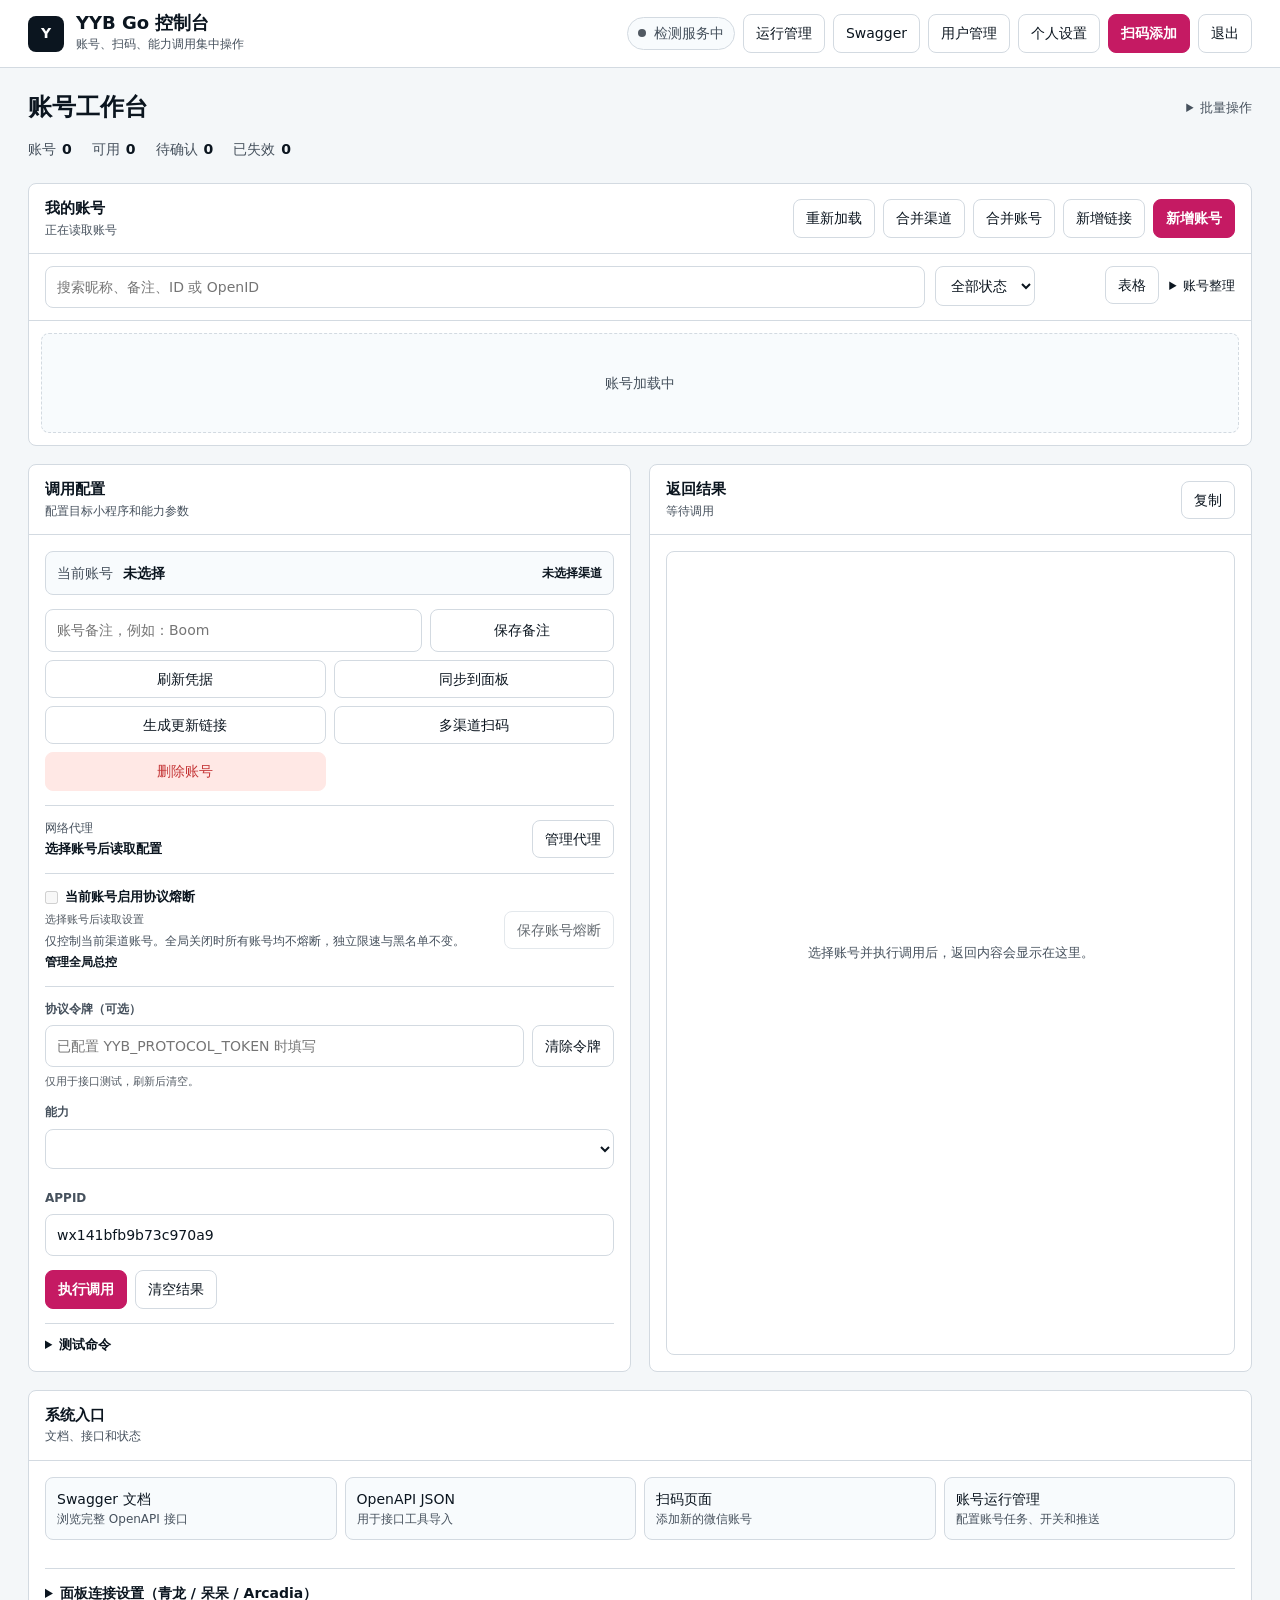
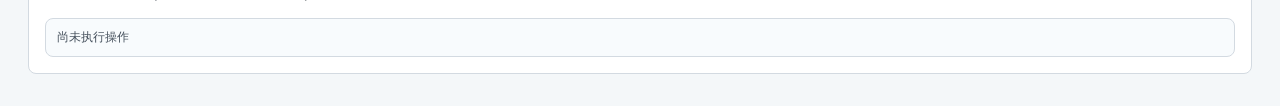
==== commit f45f7f58: "feat(ui): 卡片/表格视图、归属展示与多渠道扫码停用雷电 - 账号区支持卡片/表格切换，表格可按 ID/备注/归属/状态排序；管理员可见归属列并可点标签改归属。 - 卡片标题两行截断并保留完整" ====
--- a/resource/templates/index.html
+++ b/resource/templates/index.html
@@ -520,18 +520,23 @@
       display: flex;
       align-items: center;
       justify-content: space-between;
-      gap: 8px;
-    }
-
-    .account-header-tools { display:flex;align-items:center;gap:7px;flex-shrink:0; }
+      flex-wrap: wrap;
+      gap: 6px 8px;
+    }
+
+    .account-header-tools { display:flex;align-items:center;gap:7px;flex-shrink:0;margin-left:auto; }
     .scan-channel-badge { display:inline-flex;align-items:center;justify-content:center;width:23px;height:23px;border:1px solid var(--border,#d9e3e5);border-radius:7px;background:#fff; }
     .scan-channel-badge img { width:17px;height:17px;object-fit:contain; }
 
     .account-name {
+      flex: 1 1 100%;
       min-width: 0;
+      display: -webkit-box;
+      -webkit-line-clamp: 2;
+      -webkit-box-orient: vertical;
       overflow: hidden;
-      text-overflow: ellipsis;
-      white-space: nowrap;
+      overflow-wrap: anywhere;
+      line-height: 1.35;
       font-weight: 760;
     }
     .account-select { border:0; padding:0; background:transparent; color:inherit; font:inherit; font-size:14px; font-weight:650; text-align:left; cursor:pointer; }
@@ -590,6 +595,30 @@
       text-overflow: ellipsis;
       white-space: nowrap;
     }
+
+    .view-toggle { display:inline-flex; gap:6px; }
+    .view-toggle .btn[aria-pressed="true"] { background:var(--platform-accent); border-color:var(--platform-accent); color:#fff; }
+    .owner-chip { display:inline-flex; align-items:center; padding:2px 8px; border-radius:999px; background:var(--surface); color:var(--muted); font-size:12px; white-space:nowrap; }
+    .owner-chip.unowned { background:transparent; border:1px dashed var(--line); color:var(--faint); }
+    .owner-chip.editable { cursor:pointer; }
+    .owner-chip.editable:hover { text-decoration:underline; }
+    .owner-chip.editable:focus-visible { outline:2px solid currentColor; outline-offset:1px; }
+    .account-owner-line { display:flex; margin-top:2px; }
+    .account-table-wrap { padding:0 12px 12px; overflow-x:auto; }
+    .account-table { width:100%; border-collapse:collapse; font-size:12.5px; }
+    .account-table th, .account-table td { padding:7px 7px; border-bottom:1px solid var(--line); text-align:left; vertical-align:middle; }
+    .account-table thead th { position:sticky; top:0; z-index:1; background:var(--surface); color:var(--muted); font-size:12px; font-weight:600; white-space:nowrap; }
+    .account-table thead button { border:0; padding:0; background:transparent; color:inherit; font:inherit; cursor:pointer; }
+    .account-table tbody tr { cursor:pointer; }
+    .account-table tbody tr:hover { background:var(--surface); }
+    .account-table tbody tr.selected { background:#fbeef2; }
+    .account-table .cell-id { width:56px; white-space:nowrap; color:var(--muted); }
+    .account-table .cell-name { min-width:180px; max-width:320px; }
+    .account-table .cell-name button { display:-webkit-box; -webkit-line-clamp:2; -webkit-box-orient:vertical; overflow:hidden; overflow-wrap:anywhere; border:0; padding:0; background:transparent; color:inherit; font:inherit; font-weight:650; text-align:left; cursor:pointer; }
+    .account-table .cell-name small { display:block; margin-top:2px; color:var(--muted); font-size:11px; }
+    .account-table .cell-lifecycle { white-space:nowrap; color:var(--muted); font-size:11.5px; }
+    .account-table .cell-actions .row-actions { display:flex; gap:5px; }
+    .account-table .cell-actions .btn { min-height:26px; padding:3px 6px; font-size:11.5px; }
 
     .empty-state {
       grid-column: 1 / -1;
@@ -1089,10 +1118,33 @@
         <div class="account-filters">
           <label class="account-search"><span class="sr-only">搜索账号</span><input class="input" id="accountSearch" type="search" placeholder="搜索昵称、备注、ID 或 OpenID" autocomplete="off"></label>
           <label><span class="sr-only">账号状态</span><select class="input" id="accountStatusFilter"><option value="all">全部状态</option><option value="alive">可用</option><option value="pending">待确认</option><option value="expired">已失效</option></select></label>
-          <details class="account-maintenance"><summary>账号整理</summary><div class="inline-actions"><button class="btn secondary" id="repairAccountsBtn" type="button" title="清理未完成扫码残留并释放空缺 ID">清理扫码残留</button><button class="btn secondary" id="compactAccountsBtn" type="button" title="迁移现有账号到连续 ID，不删除账号">压缩账号 ID</button></div></details>
+          <label id="accountOwnerFilterWrap" hidden><span class="sr-only">归属用户</span><select class="input" id="accountOwnerFilter"><option value="all">全部归属</option><option value="none">未归属</option></select></label>
+          <div class="view-toggle" role="group" aria-label="账号视图">
+            <button class="btn secondary" id="cardViewBtn" type="button" aria-pressed="true">卡片</button>
+            <button class="btn secondary" id="tableViewBtn" type="button" aria-pressed="false">表格</button>
+          </div>
+          <details class="account-maintenance"><summary>账号整理</summary><div class="inline-actions"><button class="btn secondary" id="repairAccountsBtn" type="button" title="清理未完成扫码残留，不重排 ID">清理扫码残留</button><button class="btn secondary" id="compactAccountsBtn" type="button" title="迁移现有账号到连续 ID，不删除账号">压缩账号 ID</button></div></details>
         </div>
         <div class="account-strip" id="accountStrip">
           <div class="empty-state">账号加载中</div>
+        </div>
+        <div class="account-table-wrap" id="accountTableWrap" hidden>
+          <table class="account-table">
+            <thead>
+              <tr>
+                <th><button type="button" data-sort="id">ID</button></th>
+                <th><button type="button" data-sort="name">备注</button></th>
+                <th id="accountOwnerCol" hidden><button type="button" data-sort="owner">归属</button></th>
+                <th><button type="button" data-sort="status">状态</button></th>
+                <th>渠道</th>
+                <th>代理</th>
+                <th>有效期</th>
+                <th>操作</th>
+              </tr>
+            </thead>
+            <tbody id="accountTableBody"></tbody>
+          </table>
+          <div class="empty-state" id="accountTableEmpty" hidden>没有匹配的账号。</div>
         </div>
         <div class="mobile-account-actions" id="mobileAccountActions" hidden role="region" aria-labelledby="mobileAccountName">
           <strong id="mobileAccountName">当前账号</strong>
@@ -1289,6 +1341,14 @@
       <div class="inline-actions" style="margin-top:16px"><button class="btn secondary" id="mergeChannelsCancelBtn" type="button">取消</button><button class="btn primary" id="mergeChannelsConfirmBtn" type="button">合并</button></div>
     </div>
   </dialog>
+  <dialog class="link-dialog" id="ownerDialog" aria-labelledby="ownerDialogTitle">
+    <div class="link-dialog-body">
+      <div class="link-dialog-head"><div><h2 id="ownerDialogTitle">修改账号归属</h2><p id="ownerDialogNote">归属决定谁能在这个控制台看到这个账号；改完后原归属用户不再看到它，脚本和面板里的 ID 不变。</p></div><button class="link-dialog-close" id="ownerDialogClose" type="button" aria-label="关闭修改归属">×</button></div>
+      <div class="field"><label for="ownerDialogUser">归属用户</label><select class="input" id="ownerDialogUser"></select></div>
+      <p class="link-dialog-footnote" id="ownerDialogAccount"></p>
+      <div class="inline-actions" style="margin-top:16px"><button class="btn secondary" id="ownerDialogCancel" type="button">取消</button><button class="btn primary" id="ownerDialogSave" type="button">保存</button></div>
+    </div>
+  </dialog>
   <dialog class="link-dialog" id="mergeAccountDialog" aria-labelledby="mergeAccountTitle">
     <div class="link-dialog-body">
       <div class="link-dialog-head"><div><h2 id="mergeAccountTitle">合并误新增账号</h2><p>将误新增账号的授权移入原 ID，不按昵称自动判断身份。</p></div><button class="link-dialog-close" id="mergeAccountClose" type="button" aria-label="关闭合并">×</button></div>
@@ -1365,6 +1425,11 @@
       ],
       proxyConfigs: new Map(),
       proxyProfiles: new Map(),
+      owners: new Map(),
+      ownersAvailable: false,
+      isAdmin: false,
+      accountView: "cards",
+      accountSort: { key: "id", dir: 1 },
       selectedOpenID: "",
       lastResult: "",
       // Ids that were already expired at the last render. It stays null until the
@@ -1469,19 +1534,153 @@
       try {
         const session = await api("GET", "/api/auth/me");
         const isAdmin = session?.auth_enabled === false || session?.user?.role === "admin";
+        state.isAdmin = isAdmin;
         $("currentRoleText").textContent = isAdmin ? "管理员" : "普通用户";
         ["usersNav", "syncAllQingLongBtn", "repairAccountsBtn", "compactAccountsBtn"].forEach(id => {
           const element = $(id);
           if (element) element.hidden = !isAdmin;
         });
+        $("accountOwnerFilterWrap").hidden = !ownerVisible();
+        $("accountOwnerCol").hidden = !ownerVisible();
         $("qingLongSettings").hidden = !isAdmin;
 		$("accountCircuitGlobalLink").hidden = !isAdmin;
         document.querySelector(".account-maintenance").hidden = !isAdmin;
         $("panelAdminNote").hidden = isAdmin;
+        if (state.accounts.length) renderAccounts();
       } catch {
         $("currentRoleText").textContent = "未知";
       }
     }
+
+    let roleReady = null;
+    function ensureRole() {
+      roleReady ??= applyRoleVisibility();
+      return roleReady;
+    }
+
+    function ownerVisible() {
+      return state.isAdmin && state.ownersAvailable;
+    }
+
+    function ownerOf(account) {
+      return state.owners.get(String(account?.id)) || null;
+    }
+
+    function ownerLabel(account) {
+      const owner = ownerOf(account);
+      return owner ? (owner.display_name || owner.username) : "未归属";
+    }
+
+    function ownerKey(account) {
+      const owner = ownerOf(account);
+      return owner ? String(owner.user_id) : "none";
+    }
+
+    async function loadAccountOwners() {
+      state.owners.clear();
+      state.ownersAvailable = false;
+      if (state.isAdmin) {
+        try {
+          const result = await api("GET", "/api/accounts/owners");
+          (result?.owners || []).forEach(row => state.owners.set(String(row.account_id), row));
+          state.ownersAvailable = true;
+        } catch { /* An older server without the endpoint: keep ownership hidden instead of showing every account as unowned. */ }
+      }
+      $("accountOwnerFilterWrap").hidden = !ownerVisible();
+      $("accountOwnerCol").hidden = !ownerVisible();
+      renderOwnerFilter();
+    }
+
+    function renderOwnerFilter() {
+      const select = $("accountOwnerFilter");
+      if (!select) return;
+      const current = select.value || "all";
+      const counts = new Map();
+      state.owners.forEach(row => counts.set(String(row.user_id), (counts.get(String(row.user_id)) || 0) + 1));
+      const users = [...state.owners.values()]
+        .filter((row, index, all) => all.findIndex(item => item.user_id === row.user_id) === index)
+        .sort((a, b) => String(a.display_name || a.username).localeCompare(String(b.display_name || b.username), "zh-Hans-CN"));
+      select.innerHTML = `<option value="all">全部归属</option><option value="none">未归属</option>` + users.map(user =>
+        `<option value="${user.user_id}">${escapeHTML(user.display_name || user.username)}（${counts.get(String(user.user_id)) || 0}）</option>`).join("");
+      select.value = [...select.options].some(option => option.value === current) ? current : "all";
+    }
+
+    // 归属 chip：管理员点一下就能把这个账号交给另一个控制台用户。多渠道账号的
+    // 归属跟着主账号走，成员要先移出或拆分，所以那些 chip 只显示、不可点。
+    function ownerChipMarkup(account) {
+      const label = `归属 ${ownerLabel(account)}`;
+      if (account.fleet_primary_id) {
+        return `<span class="owner-chip${ownerOf(account) ? "" : " unowned"}" title="多渠道账号的归属随主账号；成员要先移出或拆分才能单独改">${escapeHTML(label)}</span>`;
+      }
+      return `<span class="owner-chip${ownerOf(account) ? "" : " unowned"} editable" role="button" tabindex="0" data-owner-edit="${account.id}" title="点击修改归属（管理员）">${escapeHTML(label)}</span>`;
+    }
+
+    let ownerDialogAccountId = 0;
+
+    async function openOwnerDialog(accountId) {
+      const account = state.accounts.find(item => item.id === accountId);
+      if (!account || account.fleet_primary_id) return;
+      ownerDialogAccountId = account.id;
+      $("ownerDialogAccount").textContent = `ID ${account.id} · ${accountName(account)} · 当前归属 ${ownerLabel(account)}`;
+      $("ownerDialogNote").textContent = "归属决定谁能在这个控制台看到这个账号；改完后原归属用户不再看到它，脚本和面板里的 ID 不变。";
+      const select = $("ownerDialogUser");
+      select.innerHTML = `<option value="">读取用户…</option>`;
+      select.disabled = true;
+      $("ownerDialogSave").disabled = true;
+      $("ownerDialog").showModal();
+      try {
+        const users = (await api("GET", "/api/auth/users")).filter(user => user.enabled);
+        select.innerHTML = users.map(user =>
+          `<option value="${user.id}">${escapeHTML(user.display_name || user.username)}（${escapeHTML(user.username)}）${user.account_count ? ` · ${user.account_count} 个账号` : ""}</option>`).join("");
+        const current = ownerOf(account);
+        if (current) select.value = String(current.user_id);
+        select.disabled = !users.length;
+        $("ownerDialogSave").disabled = !users.length;
+      } catch (error) {
+        select.innerHTML = `<option value="">读取用户失败</option>`;
+        $("ownerDialogNote").textContent = `读取用户失败：${error.message}`;
+      }
+    }
+
+    async function saveOwnerDialog() {
+      const accountId = ownerDialogAccountId;
+      const userId = Number($("ownerDialogUser").value);
+      if (!accountId || !userId) return;
+      const button = $("ownerDialogSave");
+      button.disabled = true;
+      try {
+        const result = await api("POST", "/api/accounts/owner", { ref: String(accountId), user_id: userId });
+        $("ownerDialog").close();
+        await loadAccounts({ background: true, skipActivity: true });
+        const owner = result?.owner;
+        setActivity(result?.changed
+          ? `ID ${accountId} 已改归 ${owner?.display_name || owner?.username || "用户"}`
+          : `ID ${accountId} 的归属没有变化`);
+      } catch (error) {
+        button.disabled = false;
+        setActivity(`改归属失败：${error.message}`);
+      }
+    }
+
+    $("ownerDialogClose").addEventListener("click", () => $("ownerDialog").close());
+    $("ownerDialogCancel").addEventListener("click", () => $("ownerDialog").close());
+    $("ownerDialogSave").addEventListener("click", saveOwnerDialog);
+    // 账号卡片本身是一个按钮，捕获阶段拦下 chip 的点击，避免顺带选中账号。
+    document.addEventListener("click", event => {
+      const chip = event.target.closest?.("[data-owner-edit]");
+      if (!chip) return;
+      event.preventDefault();
+      event.stopPropagation();
+      openOwnerDialog(Number(chip.dataset.ownerEdit));
+    }, true);
+    document.addEventListener("keydown", event => {
+      if (event.key !== "Enter" && event.key !== " ") return;
+      const chip = event.target.closest?.("[data-owner-edit]");
+      if (!chip) return;
+      event.preventDefault();
+      event.stopPropagation();
+      openOwnerDialog(Number(chip.dataset.ownerEdit));
+    }, true);
 
     function accountName(account) {
       return account.remark || account.nickname || account.alias || account.openid || "未命名账号";
@@ -1649,6 +1848,11 @@
         card.querySelector(".account-select").setAttribute("aria-pressed", String(selected));
         card.querySelectorAll(".fleet-member").forEach(row => row.classList.toggle("selected", row.dataset.openid === state.selectedOpenID));
       });
+      document.querySelectorAll("#accountTableBody tr[data-openid]").forEach(row => {
+        let members = [row.dataset.openid];
+        try { members = JSON.parse(row.dataset.memberOpenids || "null") || members; } catch { /* fall back to the primary */ }
+        row.classList.toggle("selected", members.includes(state.selectedOpenID));
+      });
       placeMobileAccountActions();
       updateFeatureHint();
     }
@@ -1710,22 +1914,147 @@
       }
     }
 
+    function lifecycleText(account) {
+      if (account.status === "expired") return "保活已停止";
+      if (account.status === "session_only") return "仅原会话";
+      const now = Math.floor(Date.now() / 1000);
+      const expiresAt = Number(account.credential_expires_at || 0);
+      const observed = Number(account.refresh_token_observed_at || 0);
+      const alive = expiresAt ? lifecycleDuration(Math.max(0, expiresAt - now)) : "未记录";
+      const rescan = observed ? lifecycleDuration(Math.max(0, 30 * 86400 - (now - observed))) : "未记录";
+      return `保活 ${alive} · 重扫 ${rescan}`;
+    }
+
+    function accountGroupStatus(group) {
+      const account = group.primary;
+      const expired = account.status === "expired";
+      const tone = expired ? "expired" : account.rescan_recommended ? "warning" : account.status === "alive" ? "alive" : "unknown";
+      const text = expired ? "已失效" : account.status === "session_only" ? "需补授权" : account.rescan_recommended ? "建议重扫" : statusText(account.status);
+      return { tone, text };
+    }
+
+    function compareGroups(a, b, key) {
+      if (key === "name") return accountName(a.primary).localeCompare(accountName(b.primary), "zh-Hans-CN");
+      if (key === "owner") {
+        const left = ownerOf(a.primary);
+        const right = ownerOf(b.primary);
+        const leftName = left ? String(left.display_name || left.username) : "";
+        const rightName = right ? String(right.display_name || right.username) : "";
+        if (!leftName !== !rightName) return leftName ? -1 : 1;
+        return leftName.localeCompare(rightName, "zh-Hans-CN");
+      }
+      if (key === "status") {
+        const rank = group => group.primary.status === "expired" ? 0 : group.primary.status === "alive" && !group.primary.rescan_recommended ? 2 : 1;
+        return rank(a) - rank(b);
+      }
+      return a.primary.id - b.primary.id;
+    }
+
+    function renderAccountTable(shown) {
+      const body = $("accountTableBody");
+      if (!body) return;
+      const sort = state.accountSort;
+      const groups = [...shown].sort((a, b) => compareGroups(a, b, sort.key) * sort.dir);
+      body.innerHTML = groups.map(group => {
+        const account = group.primary;
+        const fleet = FleetUI.isFleet(group);
+        const name = accountName(account);
+        const { tone, text } = accountGroupStatus(group);
+        const memberOpenIDs = group.members.map(member => member.openid);
+        const selected = memberOpenIDs.includes(state.selectedOpenID);
+        const ownerCell = ownerVisible() ? `<td data-label="归属">${ownerChipMarkup(account)}</td>` : "";
+        const channels = fleet
+          ? group.members.map(member => escapeHTML(scanChannelName(member.scan_product))).join(" / ")
+          : escapeHTML(scanChannelName(account.scan_product));
+        return `<tr class="${selected ? "selected" : ""}" data-openid="${escapeHTML(account.openid)}" data-member-openids='${escapeHTML(JSON.stringify(memberOpenIDs))}'>
+          <td class="cell-id" data-label="ID">${escapeHTML(account.id)}${fleet ? ` · ${group.members.length} 渠道` : ""}</td>
+          <td class="cell-name" data-label="备注"><button type="button" class="table-select" title="${escapeHTML(name)}">${escapeHTML(name)}</button>${fleet ? `<small>${channels}</small>` : ""}</td>
+          ${ownerCell}
+          <td data-label="状态"><span class="account-status ${tone}"><span class="status-dot"></span>${escapeHTML(text)}</span></td>
+          <td data-label="渠道">${channels}</td>
+          <td data-label="代理">${escapeHTML(proxyText(state.proxyConfigs.get(String(account.id))))}</td>
+          <td class="cell-lifecycle" data-label="有效期">${escapeHTML(lifecycleText(account))}</td>
+          <td class="cell-actions" data-label="操作"><span class="row-actions">
+            <button type="button" class="btn secondary" data-refresh-account ${account.status === "expired" ? "disabled title='已失效账号需重新扫码'" : ""}>刷新</button>
+            <button type="button" class="btn secondary" data-update-account>更新</button>
+            <a class="btn secondary" href="${FleetUI.scanHref(account)}">多渠道</a>
+            <a class="btn secondary" href="/proxies?ref=${encodeURIComponent(account.id)}">代理</a>
+          </span></td>
+        </tr>`;
+      }).join("");
+      $("accountTableEmpty").textContent = "没有匹配的账号。";
+      $("accountTableEmpty").hidden = groups.length > 0;
+    }
+
+    function applyAccountView() {
+      const table = state.accountView === "table";
+      $("accountStrip").hidden = table;
+      $("accountTableWrap").hidden = !table;
+      $("cardViewBtn").setAttribute("aria-pressed", String(!table));
+      $("tableViewBtn").setAttribute("aria-pressed", String(table));
+      const params = new URLSearchParams(location.search);
+      if (table) params.set("view", "table");
+      else params.delete("view");
+      const query = params.toString();
+      history.replaceState(null, "", query ? `/?${query}` : "/");
+    }
+
+    function setAccountView(view) {
+      state.accountView = view === "table" ? "table" : "cards";
+      applyAccountView();
+      renderAccounts();
+    }
+
+    async function refreshAccountCredentials(account, button) {
+      const name = accountName(account);
+      const label = button.textContent;
+      button.disabled = true;
+      button.textContent = "刷新中";
+      try {
+        const result = await api("POST", "/accounts/refresh", { ref: String(account.id), force: true });
+        if (result.refresh_error) {
+          setResult(result, `账号 ID ${account.id}（${name}）刷新失败`, true);
+          setActivity(`❌ 账号 ${name} 刷新失败：${result.refresh_error}`);
+        } else {
+          const expireStr = result.credential_expires_at ? new Date(result.credential_expires_at * 1000).toLocaleTimeString() : "";
+          const mins = result.credential_expires_in ? Math.round(result.credential_expires_in / 60) : 120;
+          setResult(result, `账号 ID ${account.id}（${name}）短效凭据刷新成功`, false);
+          setActivity(`✅ 账号 ${name} 短效凭据刷新成功 · 有效期约 ${mins} 分钟${expireStr ? `（至 ${expireStr}）` : ""}`);
+        }
+        await loadAccounts({ silent: true, skipActivity: true, highlightOpenID: account.openid });
+      } catch (error) {
+        setResult(error.data || error.message, `账号 ID ${account.id} 刷新凭据失败`, true);
+        setActivity(`❌ 账号 ${name} 刷新凭据失败：${error.message}`);
+      } finally {
+        button.disabled = false;
+        button.textContent = label;
+      }
+    }
+
     function renderAccounts() {
       const strip = $("accountStrip");
       parkMobileAccountActions();
       const query = $("accountSearch").value.trim().toLocaleLowerCase();
       const filter = $("accountStatusFilter").value;
+      const ownerFilter = $("accountOwnerFilter").value;
       const visible = state.accounts.filter(account => {
         const status = account.status === "alive" || account.status === "expired" ? account.status : "pending";
-        return (filter === "all" || status === filter) && (!query || [accountName(account), account.nickname, account.remark, account.id, account.openid].some(value => String(value ?? "").toLocaleLowerCase().includes(query)));
+        if (filter !== "all" && status !== filter) return false;
+        if (state.isAdmin && ownerFilter !== "all" && ownerKey(account) !== ownerFilter) return false;
+        return !query || [accountName(account), account.nickname, account.remark, account.id, account.openid, ownerLabel(account)].some(value => String(value ?? "").toLocaleLowerCase().includes(query));
       });
       // Accounts of one fleet share a card, shown whenever one of them matches.
       const matched = new Set(visible.map(account => account.id));
       const shown = FleetUI.groups(state.accounts).filter(group => group.members.some(member => matched.has(member.id)));
       const fleetCount = shown.filter(FleetUI.isFleet).length;
       $("accountFilterCount").textContent = `显示 ${shown.reduce((sum, group) => sum + group.members.length, 0)} / ${state.accounts.length} 个账号${fleetCount ? ` · ${fleetCount} 个多渠道账号` : ""}`;
+      const tableView = state.accountView === "table";
+      strip.hidden = tableView;
+      $("accountTableWrap").hidden = !tableView;
       if (!state.accounts.length) {
         strip.innerHTML = `<div class="empty-state">暂无账号，点击“新增账号”开始扫码。</div>`;
+        renderAccountTable([]);
+        $("accountTableEmpty").textContent = "暂无账号，点击“新增账号”开始扫码。";
         state.selectedOpenID = "";
         renderStats();
         return;
@@ -1733,6 +2062,13 @@
 
       if (!state.accounts.some(item => item.openid === state.selectedOpenID)) {
         state.selectedOpenID = state.accounts[0].openid;
+      }
+
+      if (tableView) {
+        renderAccountTable(shown);
+        state.expiredSeen = new Set(state.accounts.filter(item => item.status === "expired").map(item => item.id));
+        renderStats();
+        return;
       }
 
       strip.innerHTML = "";
@@ -1769,7 +2105,7 @@
           </span>
           <span class="account-main">
             <span class="account-header">
-              <button type="button" class="account-name account-select" aria-pressed="false" aria-label="选择账号 ${escapeHTML(number)}，${escapeHTML(name)}，${status}">${escapeHTML(name)}</button>
+              <button type="button" class="account-name account-select" aria-pressed="false" title="${escapeHTML(name)}" aria-label="选择账号 ${escapeHTML(number)}，${escapeHTML(name)}，${status}">${escapeHTML(name)}</button>
               <span class="account-header-tools">
               ${pendingConfirmation
                 ? `<button type="button" class="account-status account-status-toggle ${cls}" aria-expanded="false" aria-controls="confirm-account-${account.id}" aria-label="确认账号 ${escapeHTML(number)} 的状态"><span class="status-dot"></span>${status}<svg viewBox="0 0 16 16" aria-hidden="true"><path d="m4 6 4 4 4-4"/></svg></button>`
@@ -1778,6 +2114,7 @@
               </span>
             </span>
             <span class="account-meta" title="${isExpired && expiredFull ? `确诊失效时间 ${escapeHTML(expiredFull)}` : `最后检查 ${formatChecked(account.last_checked_at)}`}">ID ${escapeHTML(number)} · ${escapeHTML(proxy)}${!isExpired && state.proxyConfigs.get(String(account.id))?.keepalive_supported === false ? " · 不可保活" : ""}</span>
+            ${ownerVisible() ? `<span class="account-owner-line">${ownerChipMarkup(account)}</span>` : ""}
             <span class="account-openid" title="OpenID: ${escapeHTML(account.openid)}">OpenID: ${escapeHTML(account.openid)}</span>
           </span>
           ${lifecycleMarkup(account)}
@@ -1796,28 +2133,7 @@
         });
         button.querySelector("[data-refresh-account]")?.addEventListener("click", async event => {
           event.stopPropagation();
-          const btn = event.currentTarget;
-          btn.disabled = true;
-          btn.textContent = "刷新中";
-          try {
-            const result = await api("POST", "/accounts/refresh", { ref: String(account.id), force: true });
-            if (result.refresh_error) {
-              setResult(result, `账号 ID ${account.id}（${name}）刷新失败`, true);
-              setActivity(`❌ 账号 ${name} 刷新失败：${result.refresh_error}`);
-            } else {
-              const expireStr = result.credential_expires_at ? new Date(result.credential_expires_at * 1000).toLocaleTimeString() : "";
-              const mins = result.credential_expires_in ? Math.round(result.credential_expires_in / 60) : 120;
-              setResult(result, `账号 ID ${account.id}（${name}）短效凭据刷新成功`, false);
-              setActivity(`✅ 账号 ${name} 短效凭据刷新成功 · 有效期约 ${mins} 分钟${expireStr ? `（至 ${expireStr}）` : ""}`);
-            }
-            await loadAccounts({ silent: true, skipActivity: true, highlightOpenID: account.openid });
-          } catch (error) {
-            setResult(error.data || error.message, `账号 ID ${account.id} 刷新凭据失败`, true);
-            setActivity(`❌ 账号 ${name} 刷新凭据失败：${error.message}`);
-          } finally {
-            btn.disabled = false;
-            btn.textContent = "刷新";
-          }
+          await refreshAccountCredentials(account, event.currentTarget);
         });
         button.querySelectorAll(".account-row-actions a").forEach(link => link.addEventListener("click", event => event.stopPropagation()));
         button.querySelector(".account-status-toggle")?.addEventListener("click", event => {
@@ -2058,7 +2374,9 @@
         $("accountStrip").innerHTML = `<div class="empty-state">账号加载中</div>`;
       }
       try {
+        await ensureRole();
         state.accounts = await api("GET", "/accounts?include_members=1");
+        await loadAccountOwners();
         state.proxyProfiles.clear();
         try {
           const profiles = await api("GET", "/api/proxy-profiles");
@@ -2109,7 +2427,7 @@
         const confirmed = window.confirm(
           `发现 ${candidates.length} 条未完成扫码残留：${ids}\n\n` +
           `确认清理这些残留记录？\n` +
-          `正常账号、已过期账号和现有账号 ID 不会被重排。释放的 ID 会在下次成功扫码时自动复用。`
+          `正常账号、已过期账号和现有账号 ID 不会被重排。已释放的 ID 不会再分配给新账号。`
         );
         if (!confirmed) {
           setActivity("已取消账号整理");
@@ -2604,6 +2922,29 @@
     $("mergeAccountConfirmBtn").addEventListener("click", () => mergeAccount(true));
     $("accountSearch").addEventListener("input", renderAccounts);
     $("accountStatusFilter").addEventListener("change", renderAccounts);
+    $("accountOwnerFilter").addEventListener("change", renderAccounts);
+    $("cardViewBtn").addEventListener("click", () => setAccountView("cards"));
+    $("tableViewBtn").addEventListener("click", () => setAccountView("table"));
+    document.querySelectorAll(".account-table thead button[data-sort]").forEach(button => {
+      button.addEventListener("click", () => {
+        const key = button.dataset.sort;
+        state.accountSort = state.accountSort.key === key ? { key, dir: -state.accountSort.dir } : { key, dir: 1 };
+        renderAccounts();
+      });
+    });
+    $("accountTableBody").addEventListener("click", async event => {
+      const row = event.target.closest("tr[data-openid]");
+      if (!row) return;
+      if (event.target.closest("a")) return;
+      const account = state.accounts.find(item => item.openid === row.dataset.openid);
+      if (!account) return;
+      if (event.target.closest("[data-refresh-account]")) {
+        await refreshAccountCredentials(account, event.target.closest("[data-refresh-account]"));
+        return;
+      }
+      selectAccount(account);
+      if (event.target.closest("[data-update-account]")) openAccountLinkDialog("update");
+    });
     $("repairAccountsBtn").addEventListener("click", repairAccounts);
     $("compactAccountsBtn").addEventListener("click", compactAccounts);
     $("refreshAllBtn").addEventListener("click", refreshAll);
@@ -2692,7 +3033,9 @@
       }
     });
 
-    applyRoleVisibility();
+    state.accountView = new URLSearchParams(location.search).get("view") === "table" ? "table" : "cards";
+    applyAccountView();
+    ensureRole();
     loadHealth();
     loadFeatures();
     // The channel list is the server's; cards and the update dialog redraw when it differs from the built-in one.
